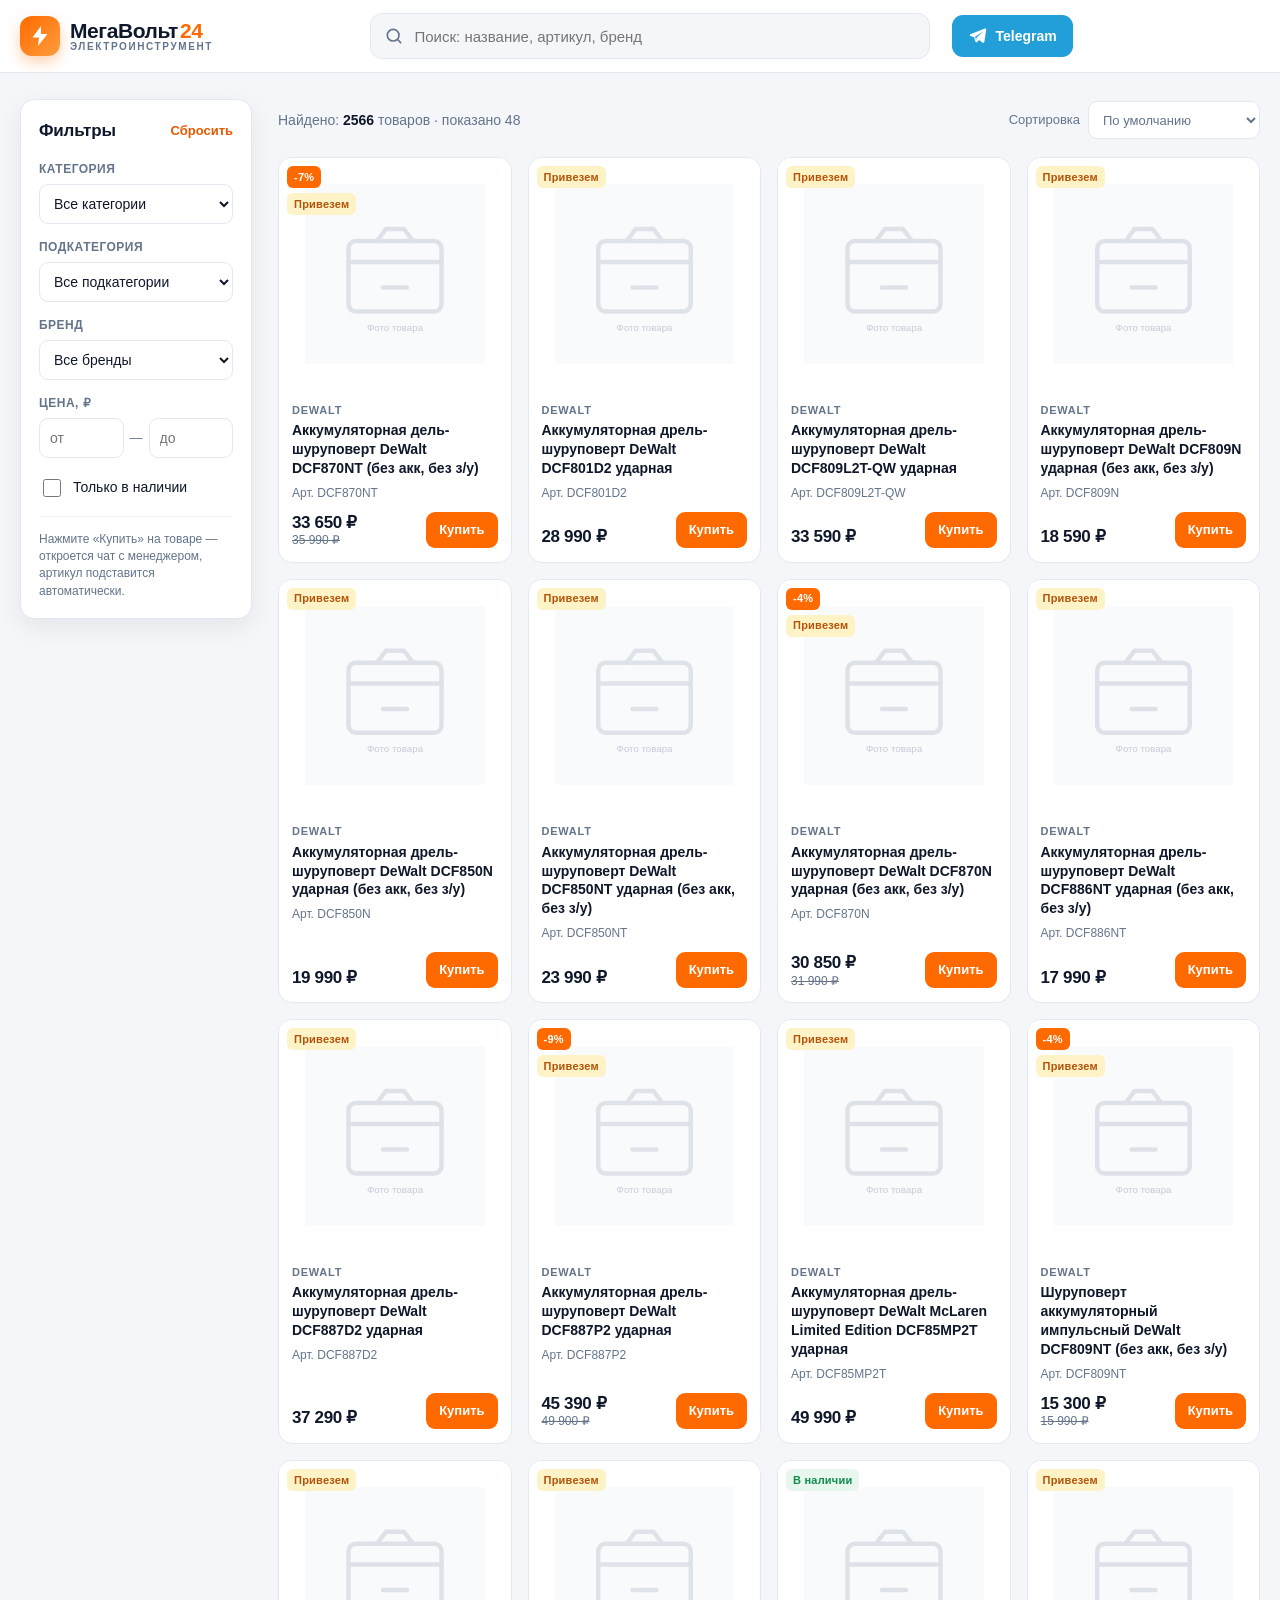
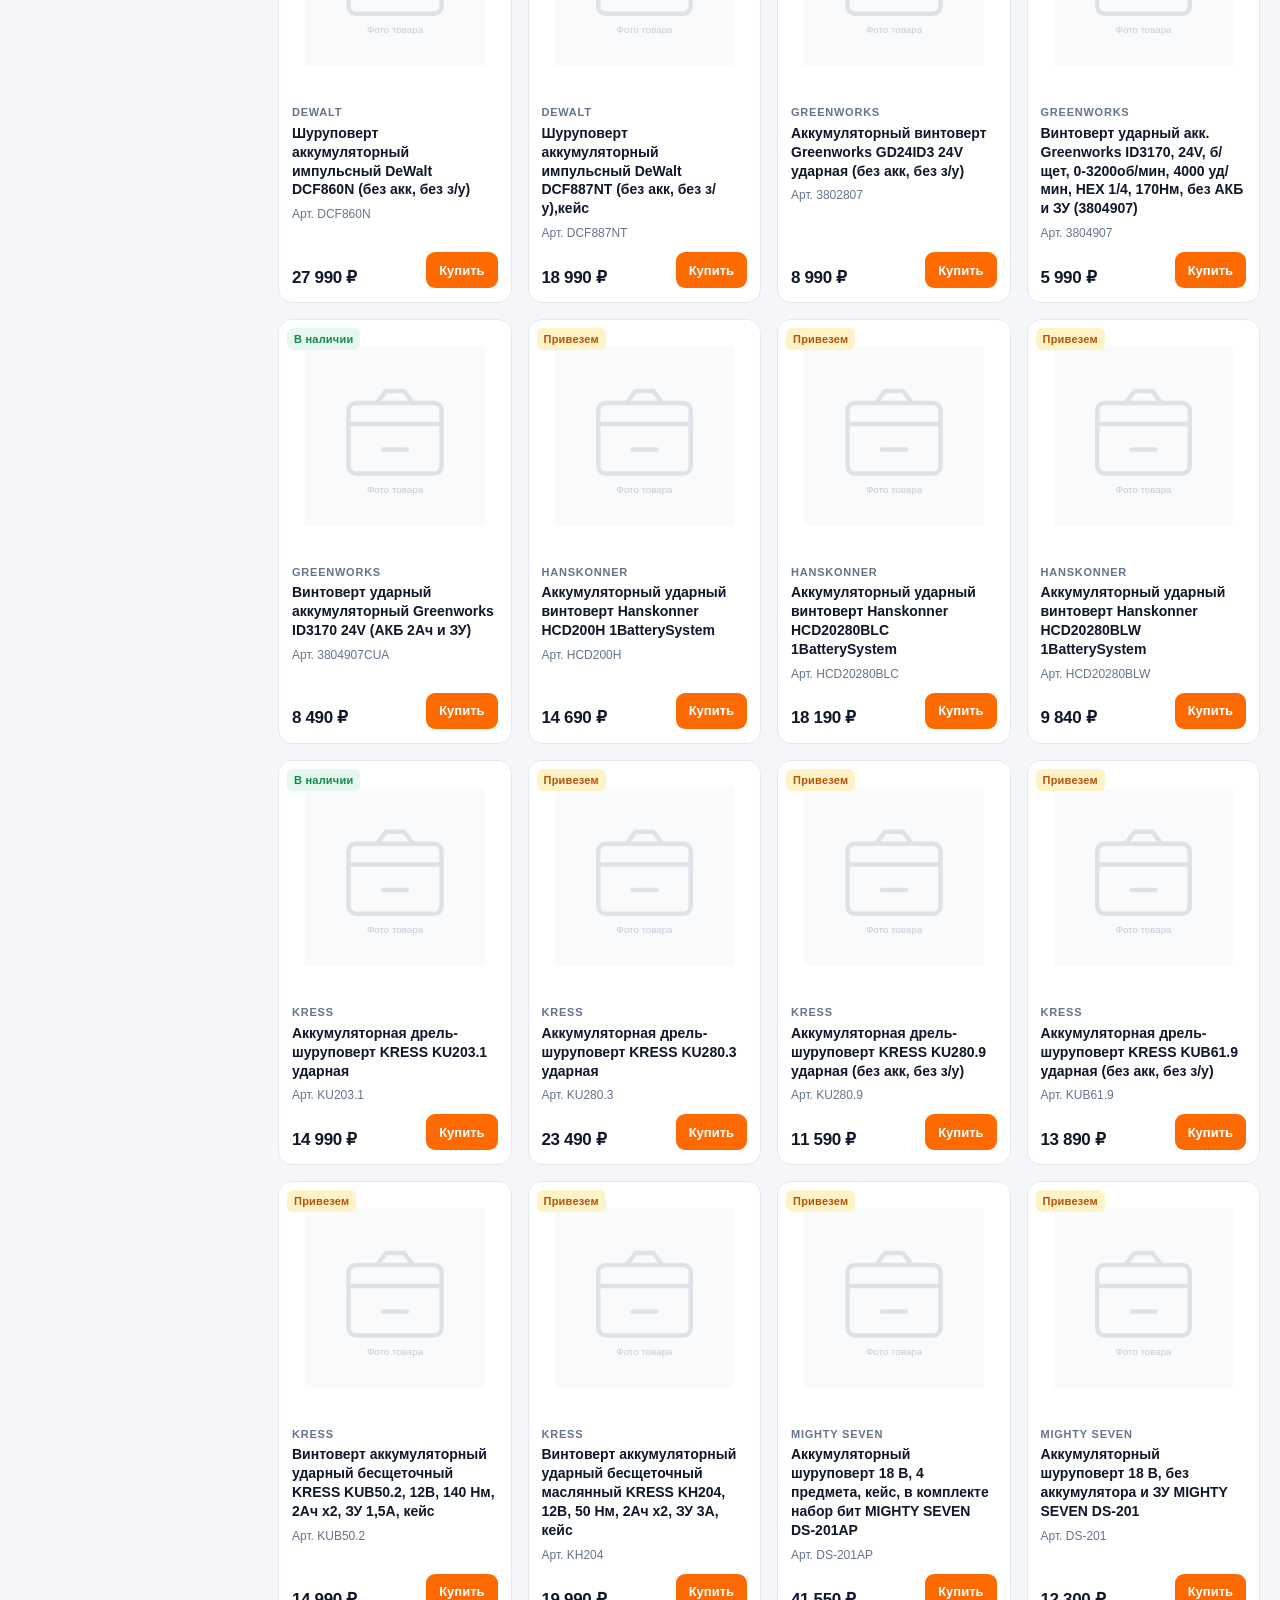
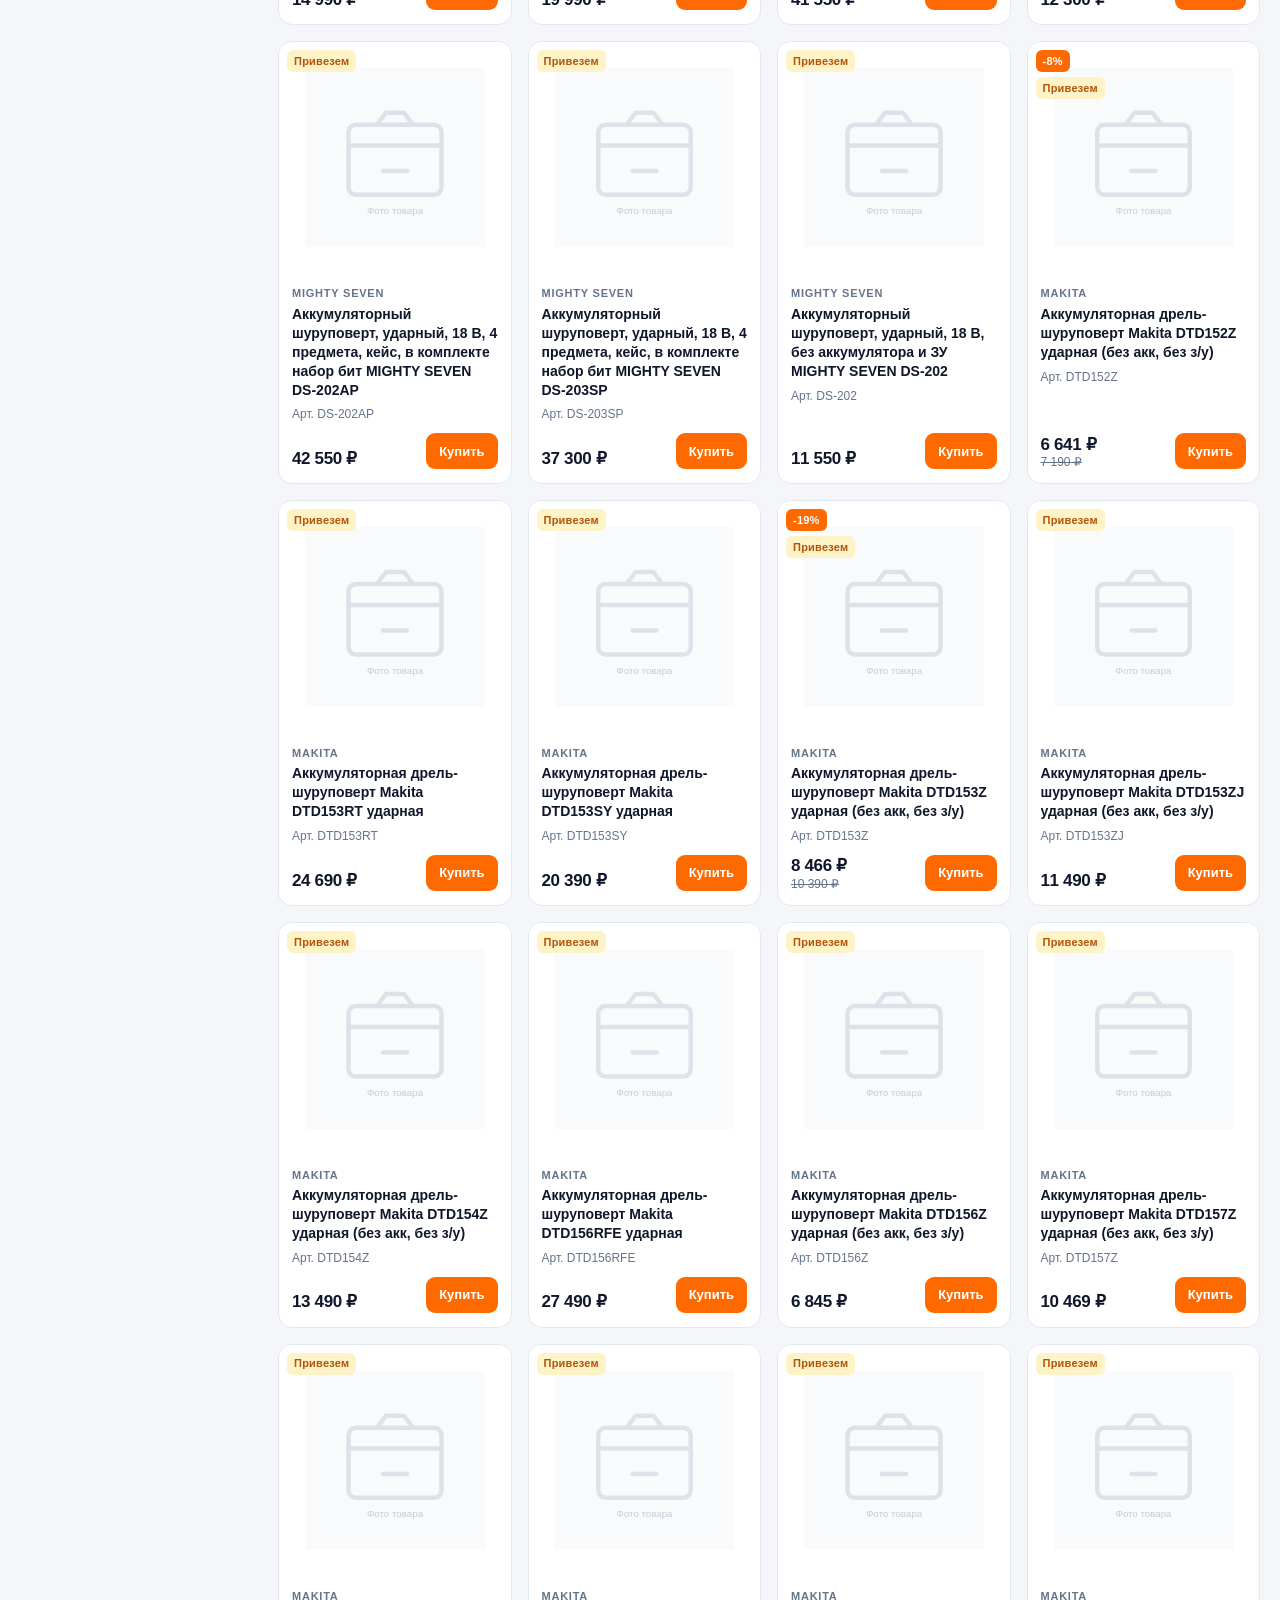
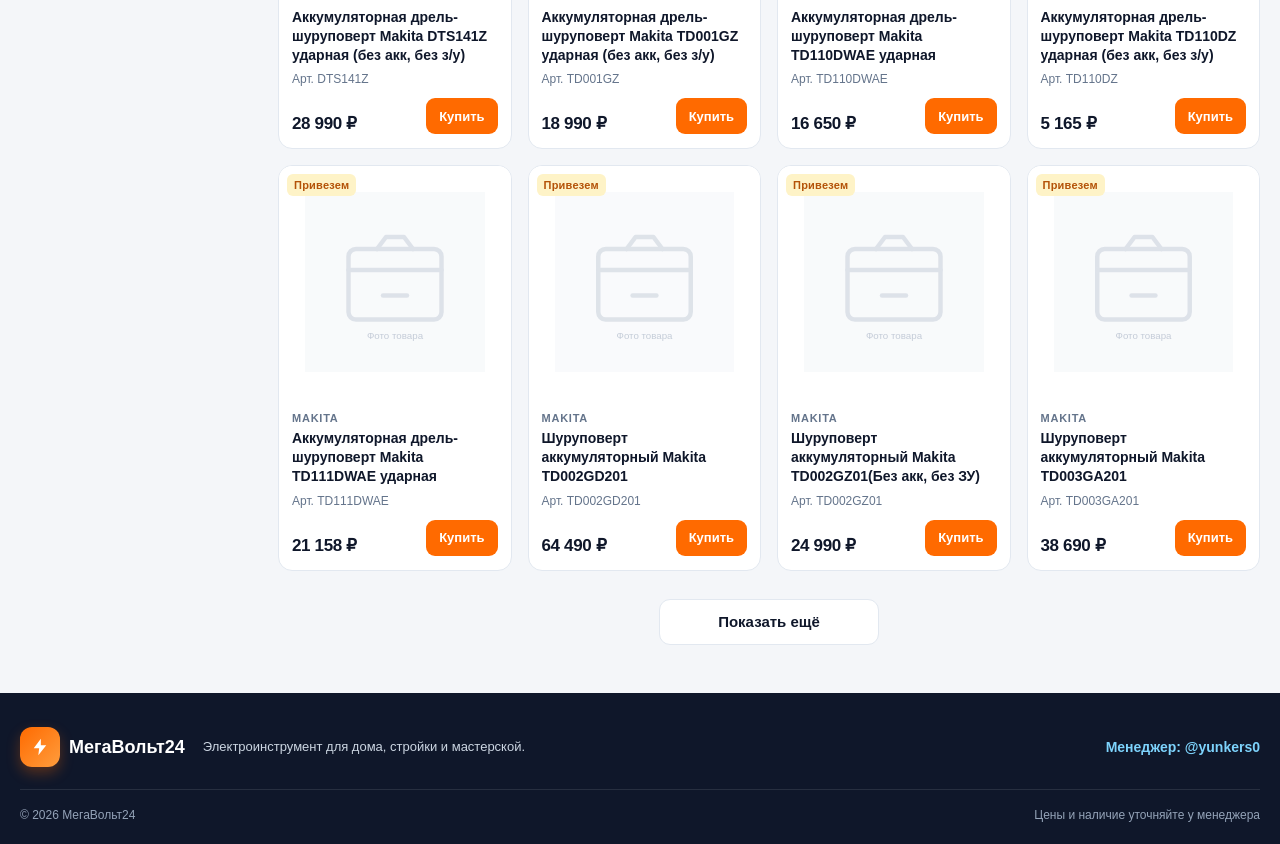
==== index.html @ a54204c3 "Add Megavolt24 static catalog site" ====
<!doctype html>
<html lang="ru">
<head>
  <meta charset="utf-8">
  <meta name="viewport" content="width=device-width, initial-scale=1">
  <title>МегаВольт24 — электроинструмент</title>
  <meta name="description" content="МегаВольт24 — каталог электроинструмента: дрели, шуруповерты, перфораторы, болгарки, пилы, гайковерты. Поиск, фильтры, заказ в Telegram.">
  <meta name="theme-color" content="#0f172a">
  <meta property="og:title" content="МегаВольт24 — электроинструмент">
  <meta property="og:description" content="Каталог электроинструмента с поиском и фильтрами. Заказ в Telegram.">
  <meta property="og:type" content="website">
  <link rel="icon" href="assets/favicon.svg" type="image/svg+xml">
  <link rel="preconnect" href="https://www.tmktools.ru" crossorigin>
  <link rel="stylesheet" href="assets/style.css">
</head>
<body>
  <header class="header">
    <div class="container header__inner">
      <a class="logo" href="index.html" aria-label="МегаВольт24 — на главную">
        <span class="logo__mark" aria-hidden="true">
          <svg viewBox="0 0 24 24" width="24" height="24" fill="none"><path d="M13 2 4.5 13.5H11l-1 8.5L19.5 10H13l0-8Z" fill="currentColor"/></svg>
        </span>
        <span class="logo__text">МегаВольт<span>24</span><small>электроинструмент</small></span>
      </a>

      <form class="search" id="searchForm" role="search">
        <svg class="search__icon" viewBox="0 0 24 24" width="20" height="20" fill="none" aria-hidden="true"><circle cx="11" cy="11" r="7" stroke="currentColor" stroke-width="2"/><path d="m20 20-3.5-3.5" stroke="currentColor" stroke-width="2" stroke-linecap="round"/></svg>
        <input id="search" type="search" placeholder="Поиск: название, артикул, бренд" autocomplete="off" aria-label="Поиск товаров">
        <button class="search__clear" id="searchClear" type="button" aria-label="Очистить поиск" hidden>&times;</button>
      </form>

      <a class="header__tg" href="https://t.me/yunkers0" target="_blank" rel="noopener">
        <svg viewBox="0 0 24 24" width="20" height="20" fill="currentColor" aria-hidden="true"><path d="M21.9 4.3c.2-.9-.7-1.7-1.6-1.3L2.8 10c-.9.4-.9 1.7.1 2l4.4 1.4 1.7 5.4c.3.8 1.3 1 1.9.4l2.4-2.3 4.4 3.2c.7.5 1.7.1 1.9-.8l2.3-15Zm-3.3 2.1-7.9 7.1c-.2.2-.3.4-.4.7l-.6 2.5-1.2-3.9 10.1-6.4Z"/></svg>
        <span>Telegram</span>
      </a>
    </div>
  </header>

  <main class="container layout" id="top">
    <aside class="filters" id="filters">
      <div class="filters__head">
        <h2>Фильтры</h2>
        <button class="link-btn" id="resetFilters" type="button">Сбросить</button>
      </div>

      <div class="field">
        <label for="category">Категория</label>
        <select id="category"><option value="">Все категории</option></select>
      </div>

      <div class="field">
        <label for="subcategory">Подкатегория</label>
        <select id="subcategory"><option value="">Все подкатегории</option></select>
      </div>

      <div class="field">
        <label for="brand">Бренд</label>
        <select id="brand"><option value="">Все бренды</option></select>
      </div>

      <div class="field">
        <label for="priceMin">Цена, ₽</label>
        <div class="price-row">
          <input id="priceMin" type="number" inputmode="numeric" min="0" placeholder="от" aria-label="Цена от">
          <span>—</span>
          <input id="priceMax" type="number" inputmode="numeric" min="0" placeholder="до" aria-label="Цена до">
        </div>
      </div>

      <label class="check">
        <input id="inStock" type="checkbox">
        <span>Только в наличии</span>
      </label>

      <p class="filters__hint">Нажмите «Купить» на товаре — откроется чат с менеджером, артикул подставится автоматически.</p>
    </aside>

    <section class="catalog">
      <div class="catalog__bar">
        <button class="filters-toggle" id="filtersToggle" type="button" aria-expanded="false">
          <svg viewBox="0 0 24 24" width="18" height="18" fill="none" aria-hidden="true"><path d="M4 6h16M7 12h10M10 18h4" stroke="currentColor" stroke-width="2" stroke-linecap="round"/></svg>
          Фильтры
        </button>
        <p class="result" id="resultCount" aria-live="polite"></p>
        <label class="sort">Сортировка
          <select id="sort">
            <option value="default">По умолчанию</option>
            <option value="price-asc">Сначала дешевле</option>
            <option value="price-desc">Сначала дороже</option>
            <option value="name">По названию</option>
          </select>
        </label>
      </div>

      <div class="grid" id="grid"><p class="loading">Загрузка каталога…</p></div>

      <div class="empty" id="empty" hidden>
        <p>Ничего не найдено.</p>
        <button class="btn btn--ghost" id="emptyReset" type="button">Сбросить фильтры</button>
      </div>

      <div class="more">
        <button class="btn btn--more" id="loadMore" type="button" hidden>Показать ещё</button>
      </div>
    </section>
  </main>

  <footer class="footer">
    <div class="container footer__inner">
      <div class="footer__brand">
        <span class="logo__mark" aria-hidden="true">
          <svg viewBox="0 0 24 24" width="20" height="20" fill="none"><path d="M13 2 4.5 13.5H11l-1 8.5L19.5 10H13l0-8Z" fill="currentColor"/></svg>
        </span>
        <span>МегаВольт24</span>
      </div>
      <p class="footer__note">Электроинструмент для дома, стройки и мастерской.</p>
      <a class="footer__tg" href="https://t.me/yunkers0" target="_blank" rel="noopener">Менеджер: @yunkers0</a>
    </div>
    <div class="container footer__copy">
      <span>© <span id="year"></span> МегаВольт24</span>
      <span>Цены и наличие уточняйте у менеджера</span>
    </div>
  </footer>

  <div class="modal" id="modal" hidden>
    <div class="modal__backdrop" data-close></div>
    <div class="modal__dialog" role="dialog" aria-modal="true" aria-labelledby="mTitle">
      <button class="modal__close" type="button" data-close aria-label="Закрыть">&times;</button>
      <div class="modal__body">
        <div class="gallery">
          <div class="gallery__main">
            <img id="mMain" src="" alt="" decoding="async">
            <span class="badge badge--sale" id="mSale" hidden></span>
          </div>
          <div class="gallery__thumbs" id="mThumbs"></div>
        </div>

        <div class="product">
          <p class="product__brand" id="mBrand"></p>
          <h2 class="product__title" id="mTitle"></h2>
          <div class="product__meta">
            <span>Артикул: <strong id="mSku"></strong></span>
            <button class="link-btn" id="copySku" type="button">Копировать</button>
          </div>

          <div class="product__price">
            <span class="product__current" id="mPrice"></span>
            <s class="product__old" id="mOldPrice" hidden></s>
          </div>
          <p class="product__stock" id="mStock"></p>

          <a class="btn btn--buy" id="mBuy" href="https://t.me/yunkers0" target="_blank" rel="noopener">
            Купить в Telegram
          </a>
          <p class="product__note">Откроется чат с менеджером — артикул и название товара уже будут в сообщении.</p>

          <div class="product__section" id="mSpecsWrap">
            <h3>Характеристики</h3>
            <table class="specs" id="mSpecs"></table>
          </div>

          <div class="product__section" id="mDescWrap">
            <h3>Описание</h3>
            <p class="product__desc" id="mDesc"></p>
          </div>
        </div>
      </div>
    </div>
  </div>

  <div class="toast" id="toast" role="status" aria-live="polite"></div>

  <script src="data/products.js"></script>
  <script src="assets/app.js"></script>
</body>
</html>
---- assets/style.css ----
:root {
  --ink: #0f172a;
  --ink-soft: #334155;
  --muted: #64748b;
  --line: #e2e8f0;
  --line-soft: #eef2f7;
  --bg: #f4f6f9;
  --card: #ffffff;
  --accent: #ff6a00;
  --accent-dark: #e35a00;
  --accent-soft: #fff1e6;
  --green: #0f8a4d;
  --green-soft: #e7f7ee;
  --amber: #b45309;
  --amber-soft: #fef3c7;
  --radius: 14px;
  --shadow: 0 8px 24px rgba(15, 23, 42, .07);
  --shadow-lg: 0 24px 70px rgba(15, 23, 42, .22);
}

* { box-sizing: border-box; }

html { scroll-behavior: smooth; }

body {
  margin: 0;
  background: var(--bg);
  color: var(--ink);
  font-family: "Segoe UI", Roboto, "Helvetica Neue", Arial, sans-serif;
  font-size: 15px;
  line-height: 1.5;
  -webkit-font-smoothing: antialiased;
}

body.no-scroll { overflow: hidden; }

img { max-width: 100%; display: block; }

a { color: inherit; text-decoration: none; }

button, input, select { font: inherit; color: inherit; }

button { cursor: pointer; }

.container {
  width: min(1320px, calc(100% - 40px));
  margin: 0 auto;
}

/* ---------- Header ---------- */

.header {
  position: sticky;
  top: 0;
  z-index: 40;
  background: rgba(255, 255, 255, .96);
  backdrop-filter: blur(10px);
  border-bottom: 1px solid var(--line);
}

.header__inner {
  display: flex;
  align-items: center;
  gap: 22px;
  min-height: 72px;
  padding: 10px 0;
}

.logo {
  display: flex;
  align-items: center;
  gap: 10px;
  flex-shrink: 0;
}

.logo__mark {
  display: grid;
  place-items: center;
  width: 40px;
  height: 40px;
  border-radius: 12px;
  background: linear-gradient(135deg, var(--accent), #ff9d3d);
  color: #fff;
  box-shadow: 0 6px 14px rgba(255, 106, 0, .3);
}

.logo__text {
  display: flex;
  flex-wrap: wrap;
  align-items: baseline;
  gap: 0 2px;
  font-size: 21px;
  font-weight: 800;
  letter-spacing: -.02em;
  line-height: 1.05;
}

.logo__text > span { color: var(--accent); }

.logo__text small {
  flex-basis: 100%;
  font-size: 10px;
  font-weight: 600;
  letter-spacing: .16em;
  text-transform: uppercase;
  color: var(--muted);
}

.search {
  position: relative;
  display: flex;
  align-items: center;
  flex: 1;
  max-width: 560px;
}

.search__icon {
  position: absolute;
  left: 14px;
  color: var(--muted);
  pointer-events: none;
}

.search input {
  width: 100%;
  height: 46px;
  padding: 0 44px;
  border: 1px solid var(--line);
  border-radius: 12px;
  background: var(--bg);
  outline: none;
  transition: border-color .15s, background .15s, box-shadow .15s;
}

.search input:focus {
  border-color: var(--accent);
  background: #fff;
  box-shadow: 0 0 0 4px rgba(255, 106, 0, .12);
}

.search input::-webkit-search-cancel-button { display: none; }

.search__clear {
  position: absolute;
  right: 8px;
  width: 30px;
  height: 30px;
  border: 0;
  border-radius: 50%;
  background: transparent;
  color: var(--muted);
  font-size: 20px;
  line-height: 1;
}

.search__clear:hover { background: var(--line); color: var(--ink); }

.header__tg {
  display: flex;
  align-items: center;
  gap: 8px;
  flex-shrink: 0;
  height: 42px;
  padding: 0 16px;
  border-radius: 11px;
  background: #229ed9;
  color: #fff;
  font-weight: 600;
  font-size: 14px;
  transition: background .15s;
}

.header__tg:hover { background: #1b8ec4; }

/* ---------- Layout ---------- */

.layout {
  display: grid;
  grid-template-columns: 232px minmax(0, 1fr);
  gap: 26px;
  align-items: start;
  padding: 26px 0 48px;
}

/* ---------- Filters ---------- */

.filters {
  position: sticky;
  top: 92px;
  background: var(--card);
  border: 1px solid var(--line);
  border-radius: var(--radius);
  padding: 18px;
  box-shadow: var(--shadow);
}

.filters__head {
  display: flex;
  align-items: center;
  justify-content: space-between;
  margin-bottom: 16px;
}

.filters__head h2 {
  margin: 0;
  font-size: 17px;
  letter-spacing: -.01em;
}

.link-btn {
  border: 0;
  padding: 0;
  background: none;
  color: var(--accent-dark);
  font-size: 13px;
  font-weight: 600;
}

.link-btn:hover { text-decoration: underline; }

.field { margin-bottom: 14px; }

.field label {
  display: block;
  margin-bottom: 6px;
  font-size: 12px;
  font-weight: 700;
  letter-spacing: .04em;
  text-transform: uppercase;
  color: var(--muted);
}

.field select,
.price-row input {
  width: 100%;
  height: 40px;
  padding: 0 10px;
  border: 1px solid var(--line);
  border-radius: 9px;
  background: #fff;
  outline: none;
  font-size: 14px;
  transition: border-color .15s, box-shadow .15s;
}

.field select:focus,
.price-row input:focus {
  border-color: var(--accent);
  box-shadow: 0 0 0 3px rgba(255, 106, 0, .1);
}

.field select:disabled { background: var(--bg); color: var(--muted); }

.price-row {
  display: grid;
  grid-template-columns: 1fr auto 1fr;
  align-items: center;
  gap: 6px;
}

.price-row span { color: var(--muted); font-size: 13px; }

.check {
  display: flex;
  align-items: center;
  gap: 9px;
  margin: 18px 0 16px;
  font-size: 14px;
  font-weight: 500;
  cursor: pointer;
  user-select: none;
}

.check input {
  width: 18px;
  height: 18px;
  accent-color: var(--accent);
  cursor: pointer;
}

.filters__hint {
  margin: 0;
  padding-top: 14px;
  border-top: 1px solid var(--line-soft);
  color: var(--muted);
  font-size: 12px;
  line-height: 1.45;
}

.filters-toggle { display: none; }

/* ---------- Catalog bar ---------- */

.catalog__bar {
  display: flex;
  align-items: center;
  gap: 16px;
  margin-bottom: 16px;
  min-height: 42px;
}

.result {
  margin: 0;
  color: var(--muted);
  font-size: 14px;
  flex: 1;
}

.result strong { color: var(--ink); }

.sort {
  display: flex;
  align-items: center;
  gap: 8px;
  font-size: 13px;
  color: var(--muted);
  white-space: nowrap;
}

.sort select {
  height: 38px;
  padding: 0 30px 0 10px;
  border: 1px solid var(--line);
  border-radius: 9px;
  background: #fff;
  outline: none;
  font-size: 13px;
}

/* ---------- Grid / cards ---------- */

.grid {
  display: grid;
  grid-template-columns: repeat(auto-fill, minmax(215px, 1fr));
  gap: 16px;
}

.card {
  display: flex;
  flex-direction: column;
  background: var(--card);
  border: 1px solid var(--line);
  border-radius: var(--radius);
  overflow: hidden;
  transition: transform .15s, box-shadow .15s, border-color .15s;
}

.card:hover {
  transform: translateY(-2px);
  border-color: #d3dce8;
  box-shadow: var(--shadow);
}

.card__media {
  position: relative;
  display: block;
  width: 100%;
  padding: 0;
  border: 0;
  background: #fff;
  aspect-ratio: 1 / 1;
  overflow: hidden;
}

.card__media img {
  color: transparent;
  width: 100%;
  height: 100%;
  object-fit: contain;
  padding: 10px;
  transition: transform .25s;
}

.card:hover .card__media img { transform: scale(1.035); }

.card__media img.is-placeholder { opacity: .55; padding: 26px; }

.card__badges {
  position: absolute;
  top: 8px;
  left: 8px;
  display: flex;
  flex-direction: column;
  align-items: flex-start;
  gap: 5px;
}

.badge {
  display: inline-flex;
  align-items: center;
  height: 22px;
  padding: 0 7px;
  border-radius: 6px;
  font-size: 11px;
  font-weight: 800;
  letter-spacing: .02em;
}

.badge--sale { background: var(--accent); color: #fff; }
.badge--in { background: var(--green-soft); color: var(--green); }
.badge--pre { background: var(--amber-soft); color: var(--amber); }

.card__body {
  display: flex;
  flex-direction: column;
  flex: 1;
  padding: 12px 13px 14px;
}

.card__brand {
  margin: 0 0 3px;
  color: var(--muted);
  font-size: 11px;
  font-weight: 700;
  letter-spacing: .07em;
  text-transform: uppercase;
}

.card__title {
  margin: 0 0 6px;
  font-size: 14px;
  font-weight: 600;
  line-height: 1.35;
  display: -webkit-box;
  -webkit-line-clamp: 2;
  -webkit-box-orient: vertical;
  overflow: hidden;
}

.card__title button {
  padding: 0;
  border: 0;
  background: none;
  text-align: left;
  font-weight: inherit;
  line-height: inherit;
}

.card__title button:hover { color: var(--accent-dark); }

.card__sku {
  margin: 0 0 10px;
  color: var(--muted);
  font-size: 12px;
}

.card__bottom {
  display: flex;
  align-items: flex-end;
  justify-content: space-between;
  gap: 8px;
  margin-top: auto;
}

.card__price {
  display: flex;
  flex-direction: column;
  line-height: 1.2;
}

.card__price span {
  font-size: 17px;
  font-weight: 800;
  letter-spacing: -.02em;
}

.card__price s {
  color: var(--muted);
  font-size: 12px;
}

.card__buy {
  display: inline-flex;
  align-items: center;
  justify-content: center;
  height: 36px;
  padding: 0 13px;
  border-radius: 9px;
  background: var(--accent);
  color: #fff;
  font-size: 13px;
  font-weight: 700;
  white-space: nowrap;
  transition: background .15s;
}

.card__buy:hover { background: var(--accent-dark); }

/* ---------- Empty / more ---------- */

.loading {
  grid-column: 1 / -1;
  margin: 0;
  padding: 70px 20px;
  text-align: center;
  color: var(--muted);
}

.empty {
  padding: 70px 20px;
  text-align: center;
  color: var(--muted);
}

.empty p { margin: 0 0 16px; font-size: 16px; }

.more {
  display: flex;
  justify-content: center;
  padding-top: 28px;
}

.btn {
  display: inline-flex;
  align-items: center;
  justify-content: center;
  gap: 8px;
  height: 46px;
  padding: 0 24px;
  border: 0;
  border-radius: 11px;
  font-size: 15px;
  font-weight: 700;
  transition: background .15s, transform .15s;
}

.btn:active { transform: translateY(1px); }

.btn--more {
  background: #fff;
  border: 1px solid var(--line);
  color: var(--ink);
  min-width: 220px;
}

.btn--more:hover { border-color: var(--accent); color: var(--accent-dark); }

.btn--ghost {
  background: #fff;
  border: 1px solid var(--line);
}

.btn--ghost:hover { border-color: var(--accent); }

.btn--buy {
  width: 100%;
  background: var(--accent);
  color: #fff;
  box-shadow: 0 10px 22px rgba(255, 106, 0, .25);
}

.btn--buy:hover { background: var(--accent-dark); }

/* ---------- Footer ---------- */

.footer {
  background: var(--ink);
  color: #cbd5e1;
  padding: 34px 0 20px;
}

.footer__inner {
  display: flex;
  align-items: center;
  gap: 18px;
  flex-wrap: wrap;
  padding-bottom: 22px;
  border-bottom: 1px solid rgba(255, 255, 255, .1);
}

.footer__brand {
  display: flex;
  align-items: center;
  gap: 9px;
  color: #fff;
  font-size: 18px;
  font-weight: 800;
}

.footer__note { margin: 0; flex: 1; font-size: 13px; }

.footer__tg {
  color: #7dd3fc;
  font-size: 14px;
  font-weight: 600;
}

.footer__tg:hover { text-decoration: underline; }

.footer__copy {
  display: flex;
  justify-content: space-between;
  gap: 12px;
  flex-wrap: wrap;
  padding-top: 16px;
  font-size: 12px;
  color: #94a3b8;
}

/* ---------- Modal ---------- */

.modal {
  position: fixed;
  inset: 0;
  z-index: 100;
  display: grid;
  place-items: center;
  padding: 20px;
}

.modal[hidden] { display: none; }

.modal__backdrop {
  position: absolute;
  inset: 0;
  background: rgba(15, 23, 42, .62);
  backdrop-filter: blur(3px);
}

.modal__dialog {
  position: relative;
  width: min(1080px, 100%);
  max-height: calc(100vh - 40px);
  overflow: auto;
  background: #fff;
  border-radius: 18px;
  box-shadow: var(--shadow-lg);
  animation: pop .18s ease-out;
}

@keyframes pop {
  from { opacity: 0; transform: translateY(10px) scale(.99); }
  to { opacity: 1; transform: none; }
}

.modal__close {
  position: absolute;
  top: 12px;
  right: 12px;
  z-index: 2;
  width: 38px;
  height: 38px;
  border: 0;
  border-radius: 50%;
  background: var(--bg);
  color: var(--ink);
  font-size: 24px;
  line-height: 1;
}

.modal__close:hover { background: var(--line); }

.modal__body {
  display: grid;
  grid-template-columns: minmax(0, 1fr) minmax(0, 1fr);
  gap: 34px;
  padding: 30px;
}

.gallery { align-self: start; }

.gallery__main {
  position: relative;
  display: grid;
  place-items: center;
  aspect-ratio: 1 / 1;
  border: 1px solid var(--line);
  border-radius: 14px;
  background: #fff;
  overflow: hidden;
}

.gallery__main img {
  color: transparent;
  width: 100%;
  height: 100%;
  object-fit: contain;
  padding: 16px;
}

.gallery__main img.is-placeholder { opacity: .5; padding: 60px; }

.gallery__main .badge {
  position: absolute;
  top: 12px;
  left: 12px;
  height: 26px;
  padding: 0 9px;
  font-size: 12px;
}

.gallery__thumbs {
  display: grid;
  grid-template-columns: repeat(6, 1fr);
  gap: 8px;
  margin-top: 10px;
}

.gallery__thumbs button {
  padding: 0;
  aspect-ratio: 1 / 1;
  border: 2px solid var(--line);
  border-radius: 9px;
  background: #fff;
  overflow: hidden;
  transition: border-color .15s;
}

.gallery__thumbs button:hover { border-color: #cbd5e1; }

.gallery__thumbs button.is-active { border-color: var(--accent); }

.gallery__thumbs img {
  width: 100%;
  height: 100%;
  object-fit: contain;
  padding: 4px;
}

.product { min-width: 0; }

.product__brand {
  margin: 0 0 4px;
  color: var(--muted);
  font-size: 12px;
  font-weight: 700;
  letter-spacing: .08em;
  text-transform: uppercase;
}

.product__title {
  margin: 0 0 12px;
  padding-right: 40px;
  font-size: 25px;
  line-height: 1.25;
  letter-spacing: -.02em;
}

.product__meta {
  display: flex;
  align-items: center;
  gap: 12px;
  margin-bottom: 18px;
  color: var(--muted);
  font-size: 13px;
}

.product__meta strong { color: var(--ink); font-weight: 700; }

.product__price {
  display: flex;
  align-items: baseline;
  gap: 12px;
  margin-bottom: 6px;
}

.product__current {
  font-size: 34px;
  font-weight: 800;
  letter-spacing: -.03em;
}

.product__old { color: var(--muted); font-size: 17px; }

.product__stock {
  margin: 0 0 18px;
  font-size: 13px;
  font-weight: 600;
}

.product__stock.is-in { color: var(--green); }
.product__stock.is-pre { color: var(--amber); }

.product__note {
  margin: 10px 0 0;
  color: var(--muted);
  font-size: 12px;
  line-height: 1.45;
}

.product__section { margin-top: 26px; }

.product__section h3 {
  margin: 0 0 10px;
  font-size: 16px;
  letter-spacing: -.01em;
}

.specs {
  width: 100%;
  border-collapse: collapse;
  font-size: 13px;
}

.specs tr { border-bottom: 1px solid var(--line-soft); }

.specs tr:last-child { border-bottom: 0; }

.specs td {
  padding: 7px 0;
  vertical-align: top;
}

.specs td:first-child {
  width: 56%;
  padding-right: 14px;
  color: var(--muted);
}

.specs td:last-child { font-weight: 600; }

.product__desc {
  margin: 0;
  color: var(--ink-soft);
  font-size: 13.5px;
  line-height: 1.65;
}

/* ---------- Toast ---------- */

.toast {
  position: fixed;
  left: 50%;
  bottom: 26px;
  z-index: 200;
  transform: translate(-50%, 20px);
  padding: 11px 18px;
  border-radius: 10px;
  background: var(--ink);
  color: #fff;
  font-size: 13px;
  font-weight: 600;
  opacity: 0;
  pointer-events: none;
  transition: opacity .2s, transform .2s;
}

.toast.is-visible {
  opacity: 1;
  transform: translate(-50%, 0);
}

/* ---------- Responsive ---------- */

@media (max-width: 1000px) {
  .layout { grid-template-columns: 1fr; }
  .filters {
    position: static;
    display: none;
  }
  .filters.is-open { display: block; }
  .filters-toggle {
    display: inline-flex;
    align-items: center;
    gap: 7px;
    height: 38px;
    padding: 0 13px;
    border: 1px solid var(--line);
    border-radius: 9px;
    background: #fff;
    font-size: 13px;
    font-weight: 600;
  }
  .filters-toggle.is-active {
    border-color: var(--accent);
    color: var(--accent-dark);
    background: var(--accent-soft);
  }
  .modal__body { grid-template-columns: 1fr; gap: 22px; padding: 22px; }
  .gallery { max-width: 440px; }
}

@media (max-width: 720px) {
  .container { width: calc(100% - 24px); }
  .header__inner { flex-wrap: wrap; gap: 10px; padding: 10px 0; }
  .logo { flex: 1; }
  .logo__text { font-size: 19px; }
  .header__tg { width: 42px; padding: 0; justify-content: center; }
  .header__tg span { display: none; }
  .search { order: 3; flex-basis: 100%; max-width: none; }
  .search input { height: 42px; }
  .catalog__bar { flex-wrap: wrap; gap: 10px; }
  .result { order: 3; flex-basis: 100%; }
  .sort { margin-left: auto; }
  .grid { grid-template-columns: repeat(auto-fill, minmax(155px, 1fr)); gap: 12px; }
  .card__body { padding: 10px 11px 12px; }
  .card__title { font-size: 13px; }
  .card__price span { font-size: 15px; }
  .card__buy { height: 32px; padding: 0 10px; font-size: 12px; }
  .modal { padding: 0; }
  .modal__dialog { max-height: 100vh; height: 100%; border-radius: 0; }
  .modal__body { padding: 18px 16px 40px; }
  .gallery { max-width: none; }
  .product__title { font-size: 21px; padding-right: 0; }
  .product__current { font-size: 28px; }
  .footer__note { flex-basis: 100%; order: 3; }
}

@media (max-width: 380px) {
  .grid { grid-template-columns: 1fr 1fr; }
}
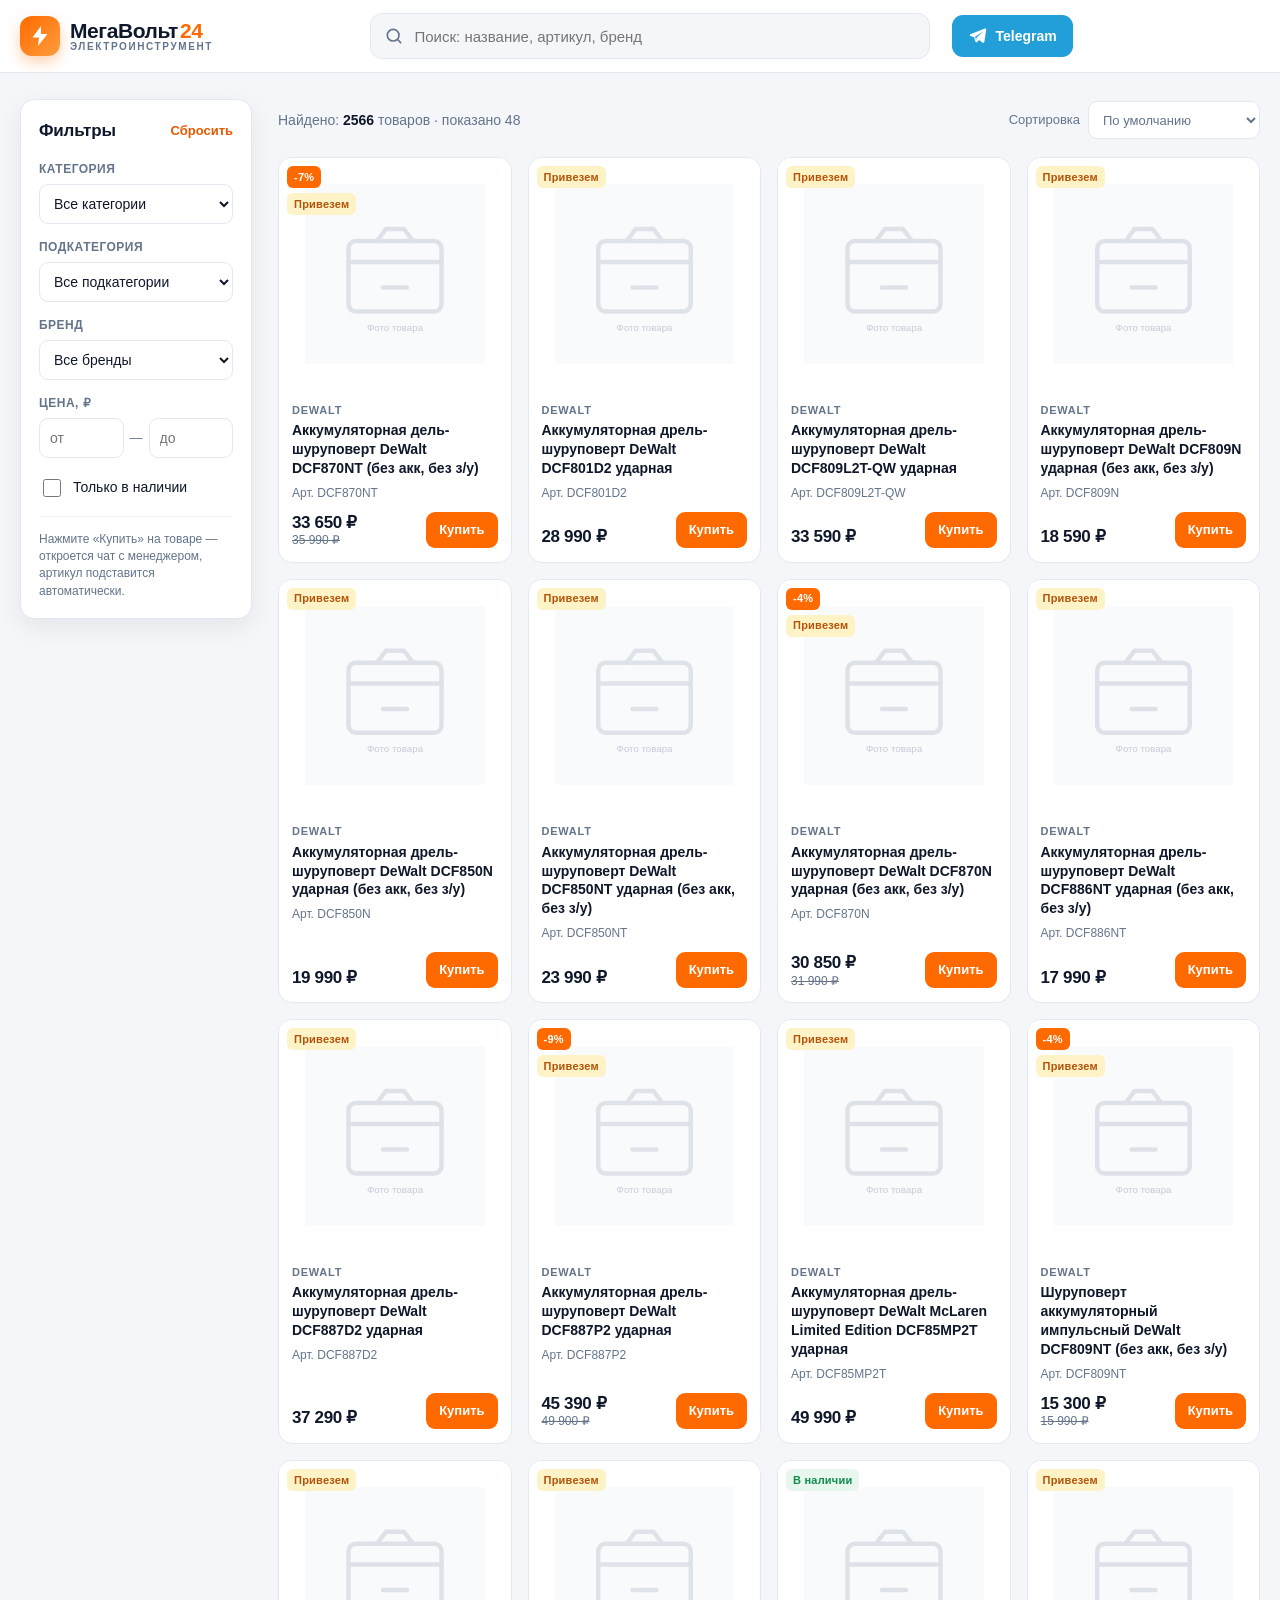
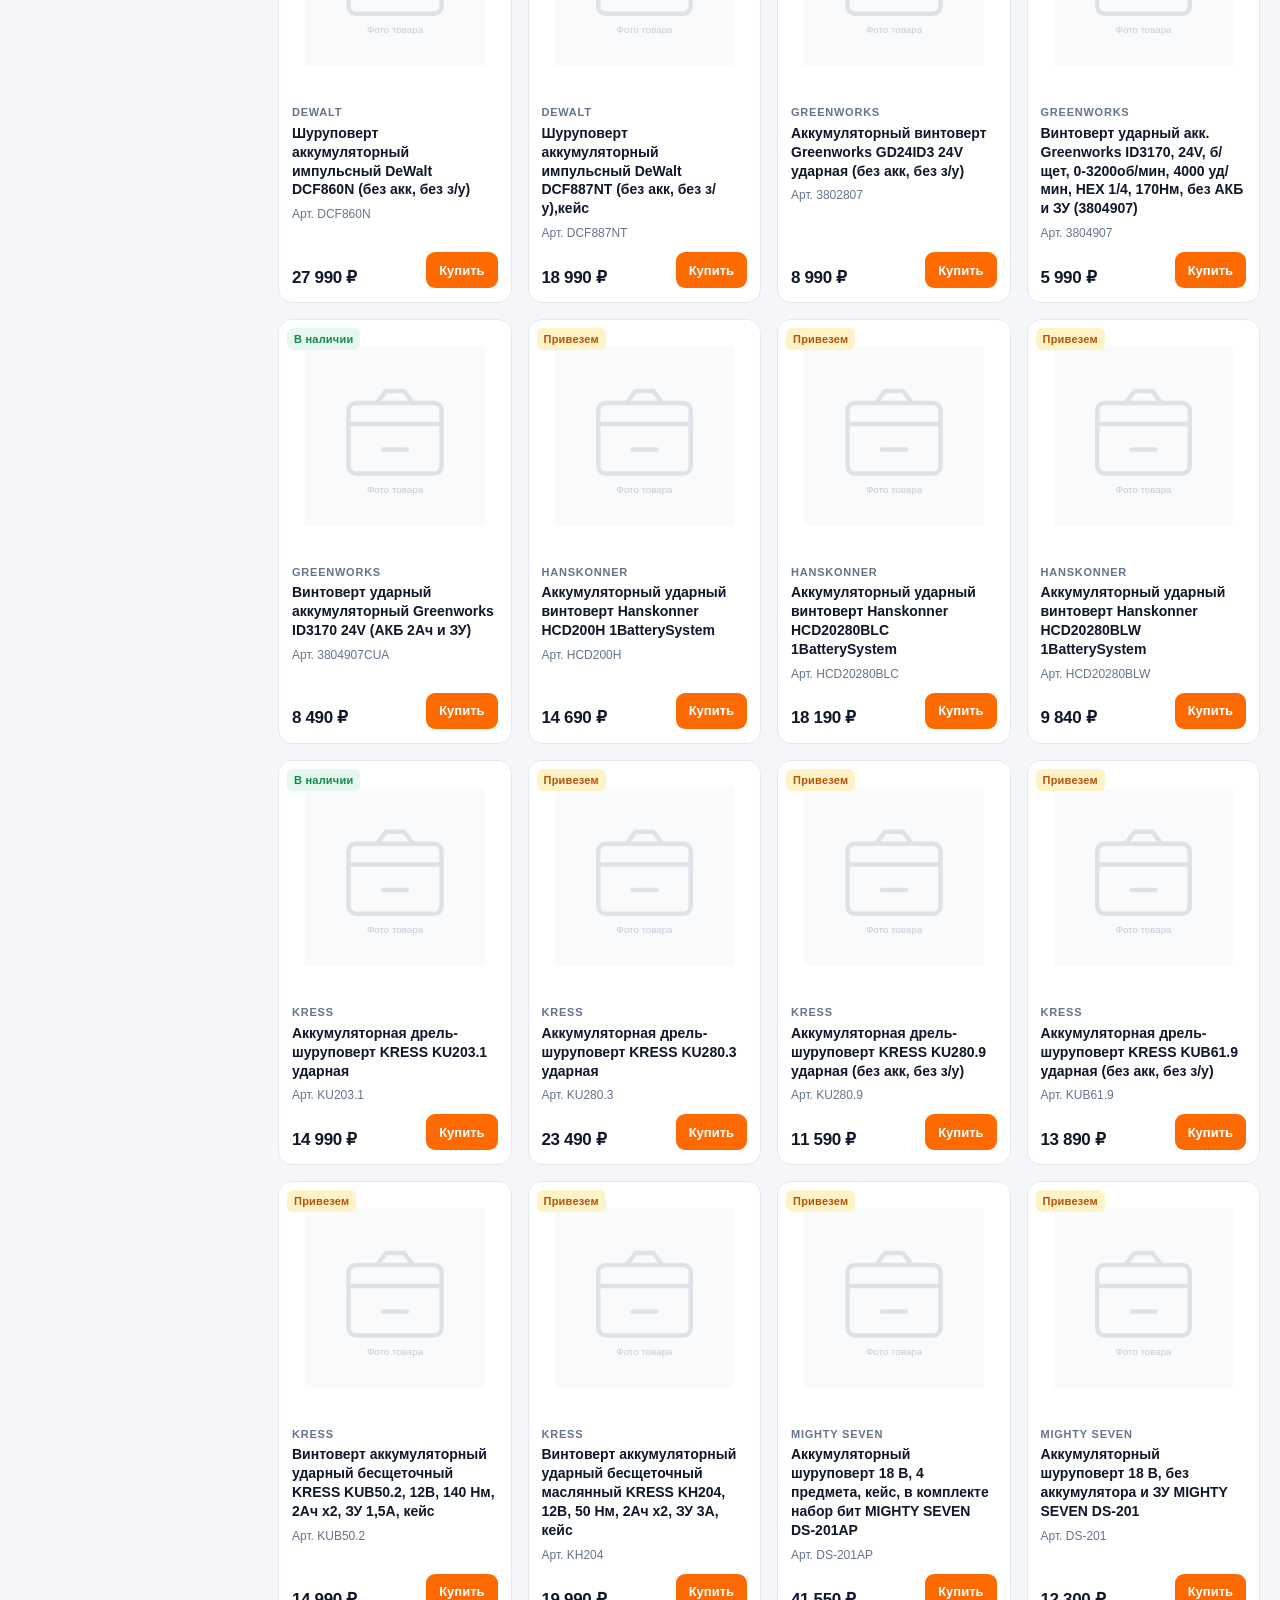
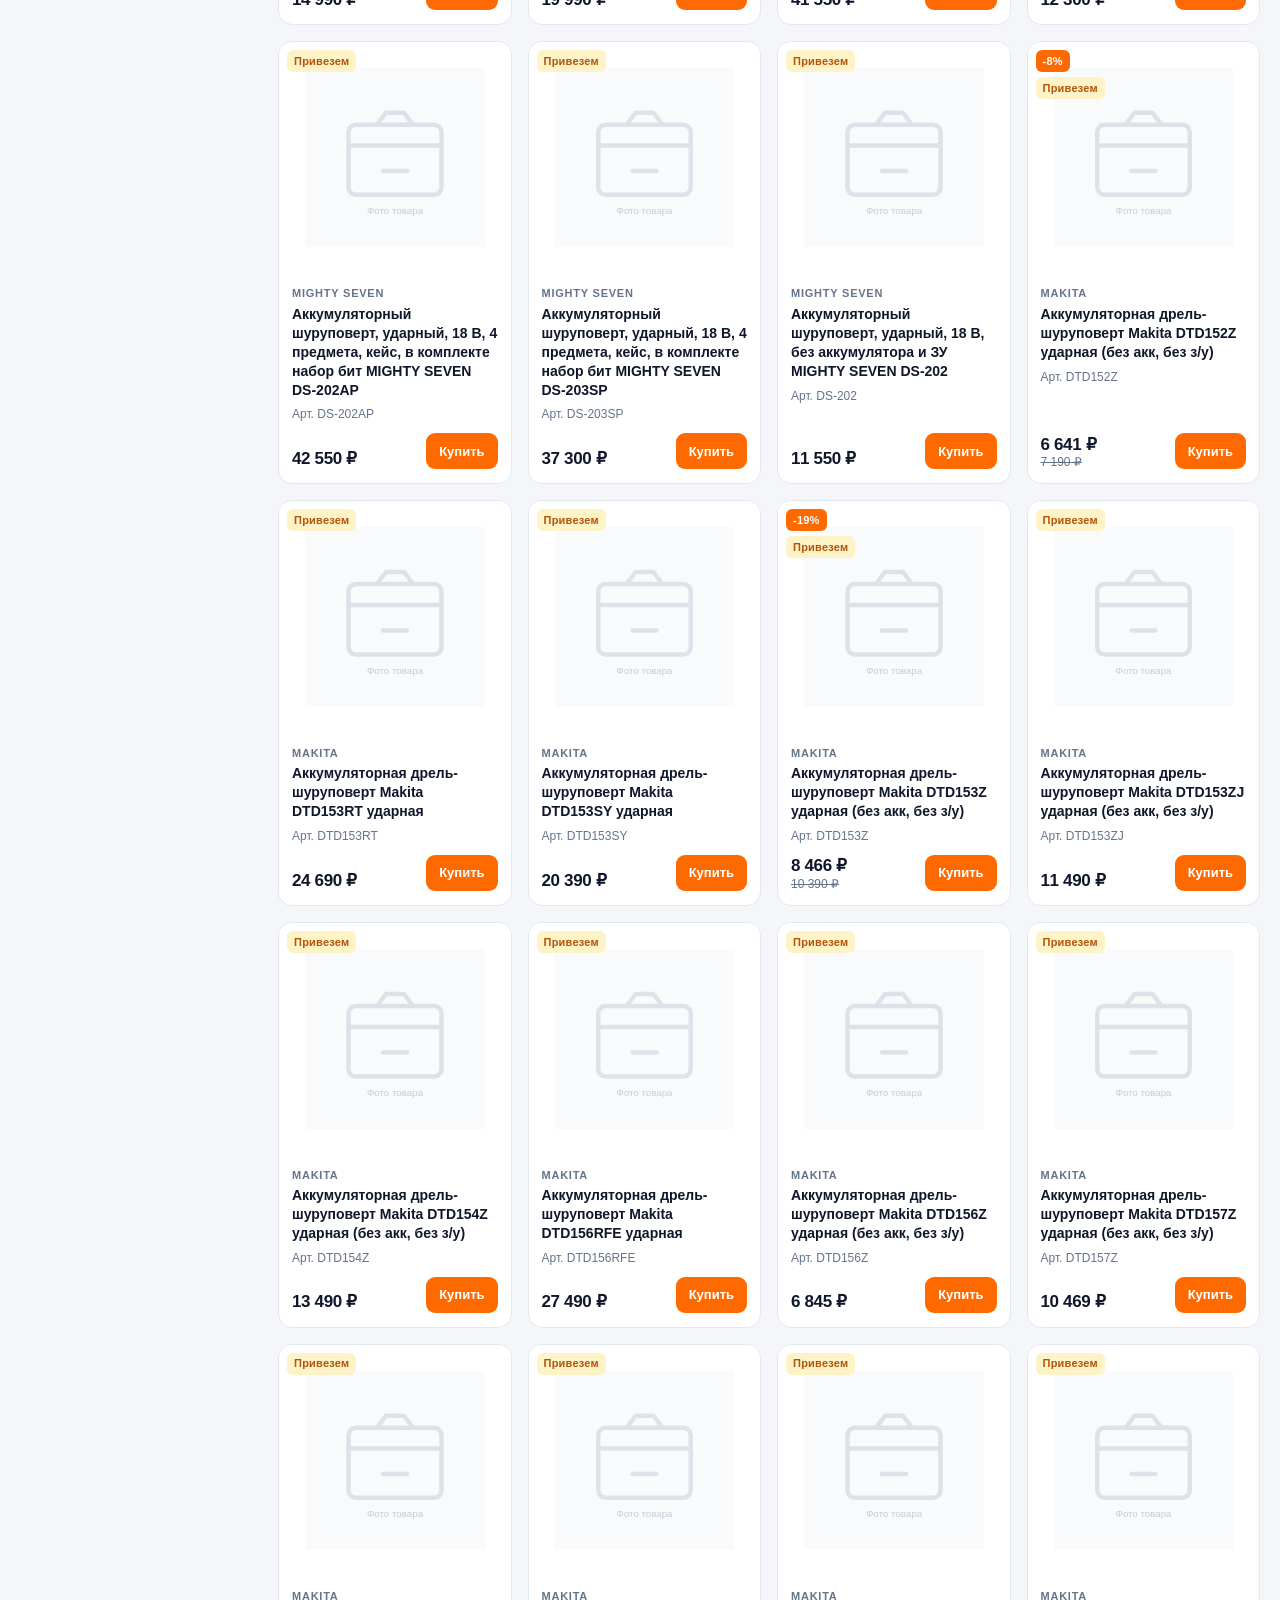
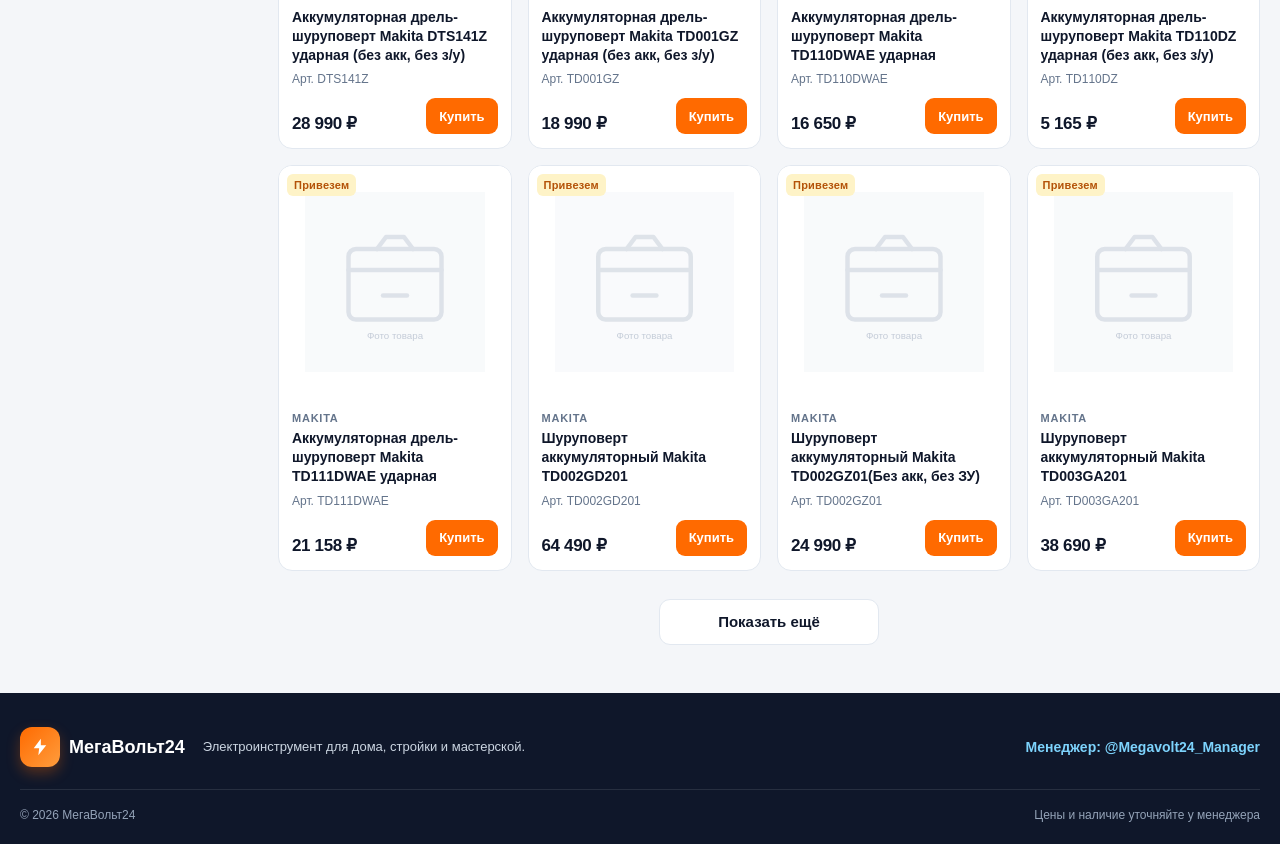
==== commit a1401134: "Update Telegram manager username" ====
--- a/index.html
+++ b/index.html
@@ -29,7 +29,7 @@
         <button class="search__clear" id="searchClear" type="button" aria-label="Очистить поиск" hidden>&times;</button>
       </form>
 
-      <a class="header__tg" href="https://t.me/yunkers0" target="_blank" rel="noopener">
+      <a class="header__tg" href="https://t.me/Megavolt24_Manager" target="_blank" rel="noopener">
         <svg viewBox="0 0 24 24" width="20" height="20" fill="currentColor" aria-hidden="true"><path d="M21.9 4.3c.2-.9-.7-1.7-1.6-1.3L2.8 10c-.9.4-.9 1.7.1 2l4.4 1.4 1.7 5.4c.3.8 1.3 1 1.9.4l2.4-2.3 4.4 3.2c.7.5 1.7.1 1.9-.8l2.3-15Zm-3.3 2.1-7.9 7.1c-.2.2-.3.4-.4.7l-.6 2.5-1.2-3.9 10.1-6.4Z"/></svg>
         <span>Telegram</span>
       </a>
@@ -114,7 +114,7 @@
         <span>МегаВольт24</span>
       </div>
       <p class="footer__note">Электроинструмент для дома, стройки и мастерской.</p>
-      <a class="footer__tg" href="https://t.me/yunkers0" target="_blank" rel="noopener">Менеджер: @yunkers0</a>
+      <a class="footer__tg" href="https://t.me/Megavolt24_Manager" target="_blank" rel="noopener">Менеджер: @Megavolt24_Manager</a>
     </div>
     <div class="container footer__copy">
       <span>© <span id="year"></span> МегаВольт24</span>
@@ -149,7 +149,7 @@
           </div>
           <p class="product__stock" id="mStock"></p>
 
-          <a class="btn btn--buy" id="mBuy" href="https://t.me/yunkers0" target="_blank" rel="noopener">
+          <a class="btn btn--buy" id="mBuy" href="https://t.me/Megavolt24_Manager" target="_blank" rel="noopener">
             Купить в Telegram
           </a>
           <p class="product__note">Откроется чат с менеджером — артикул и название товара уже будут в сообщении.</p>
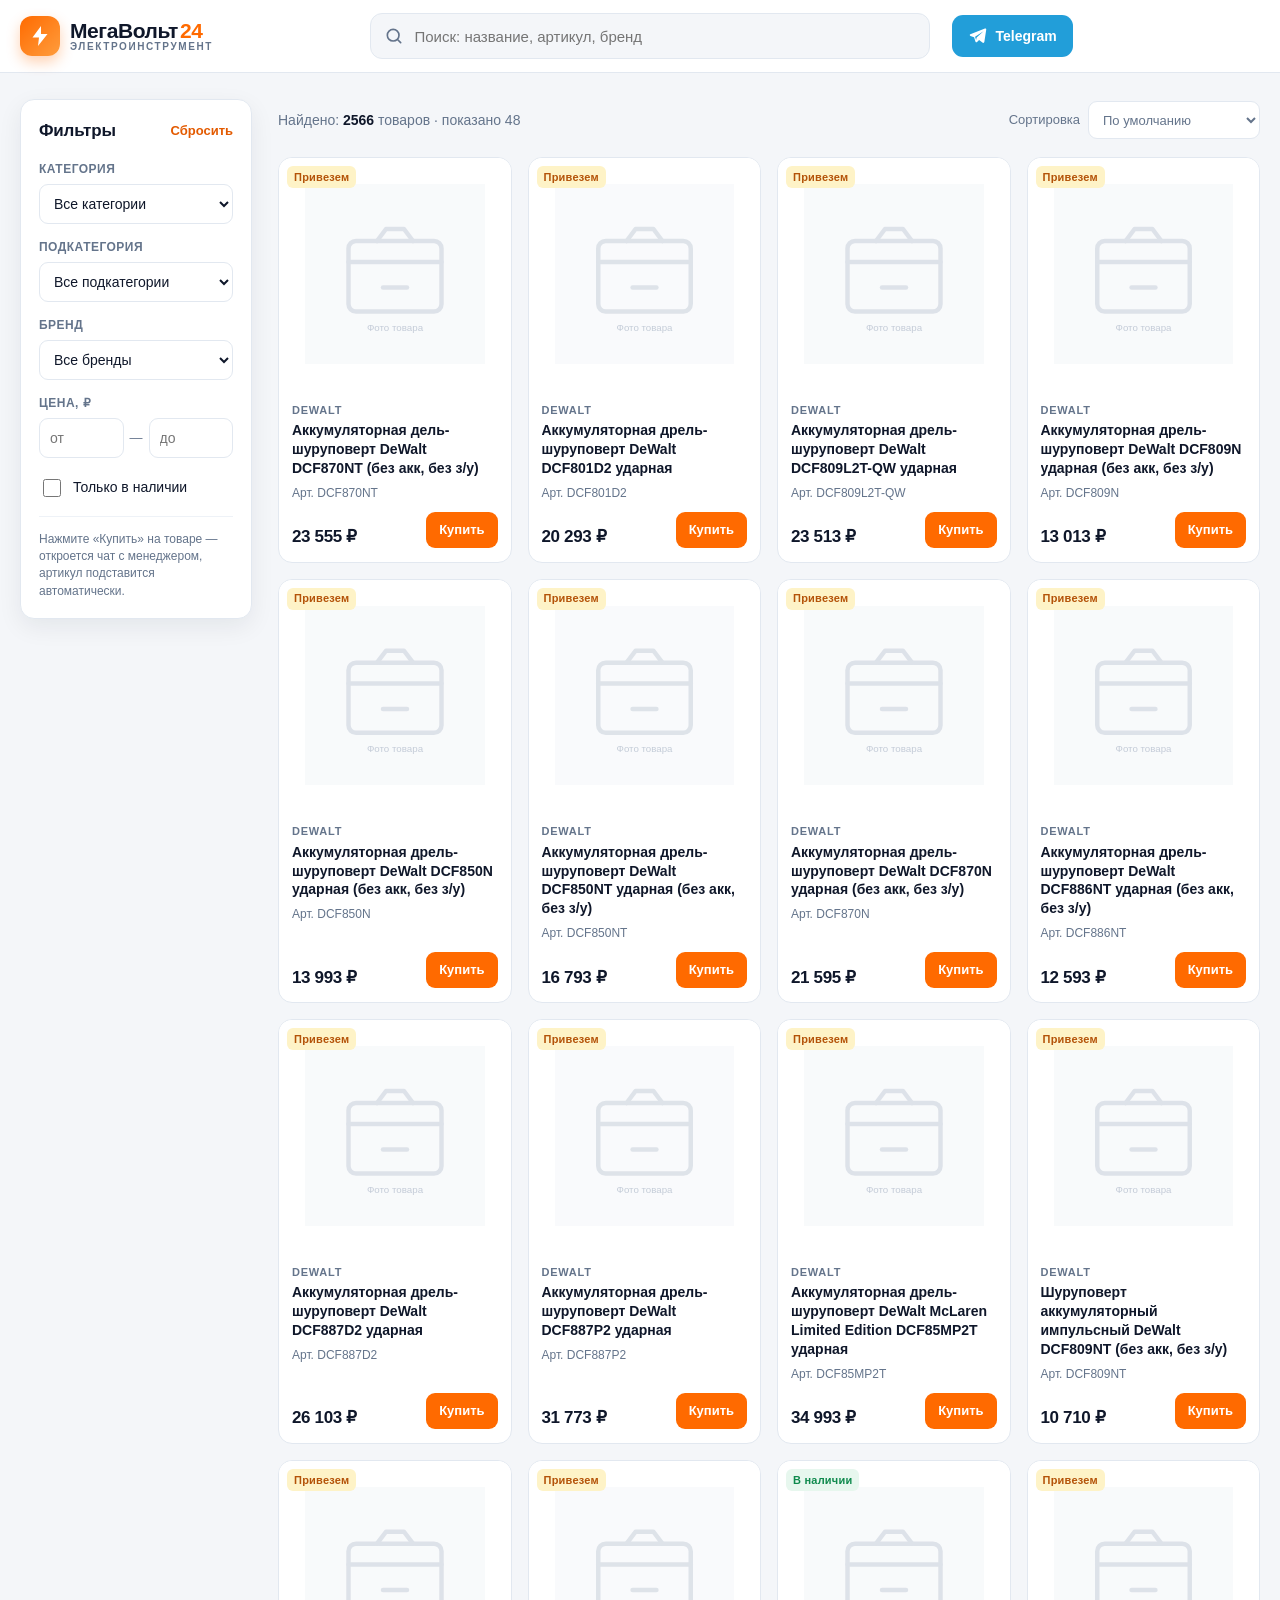
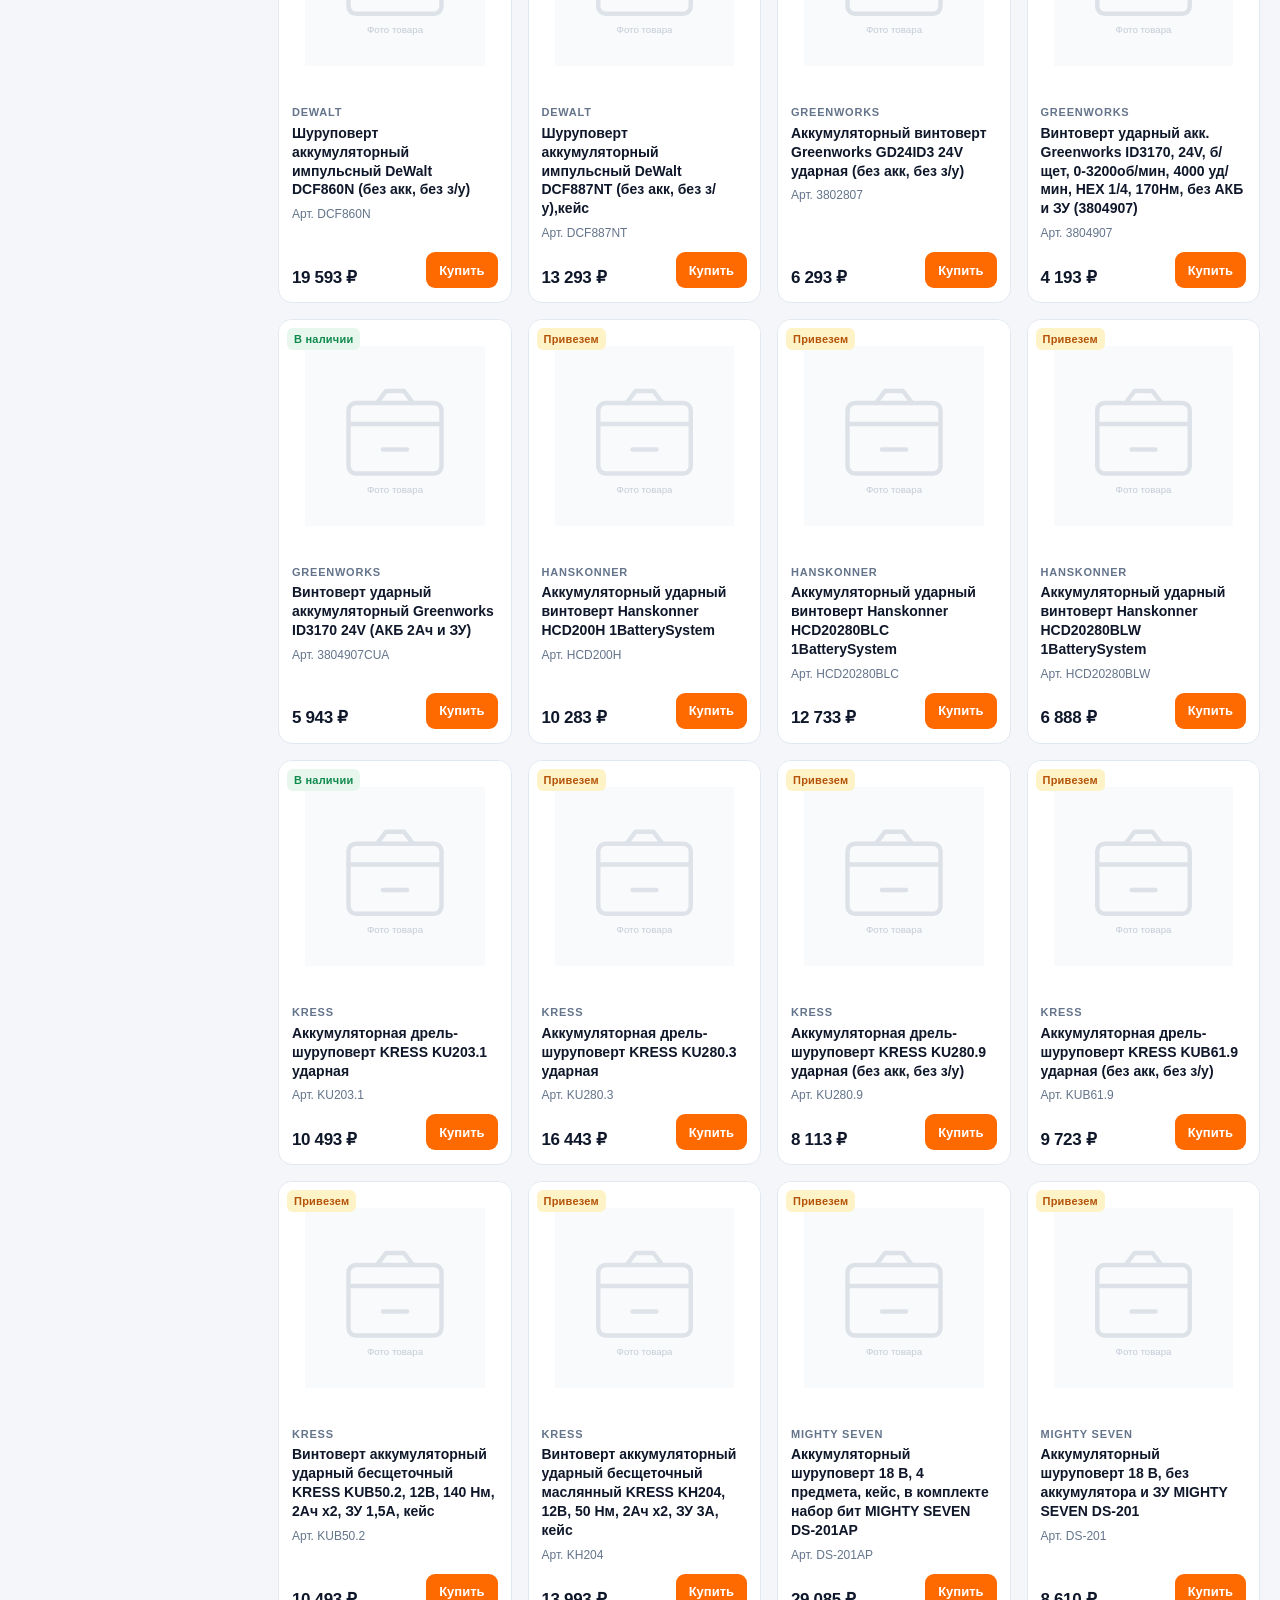
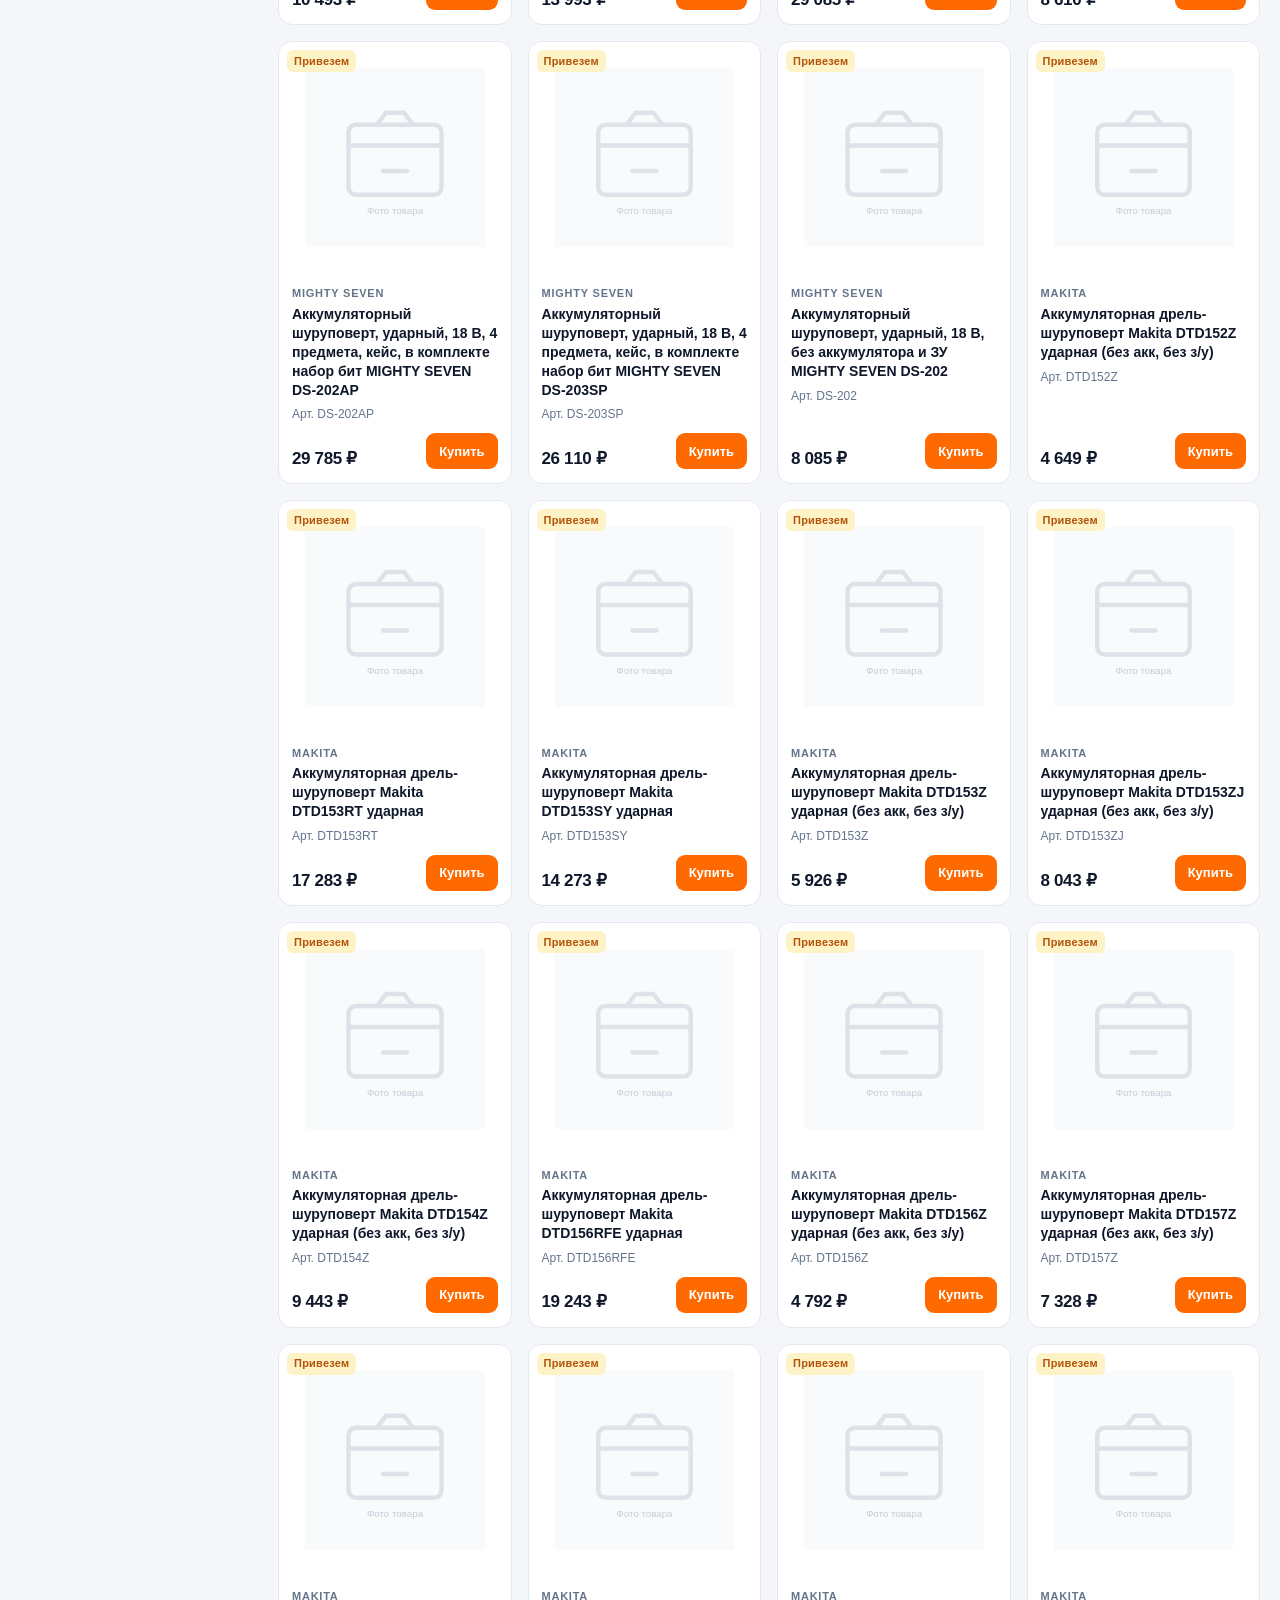
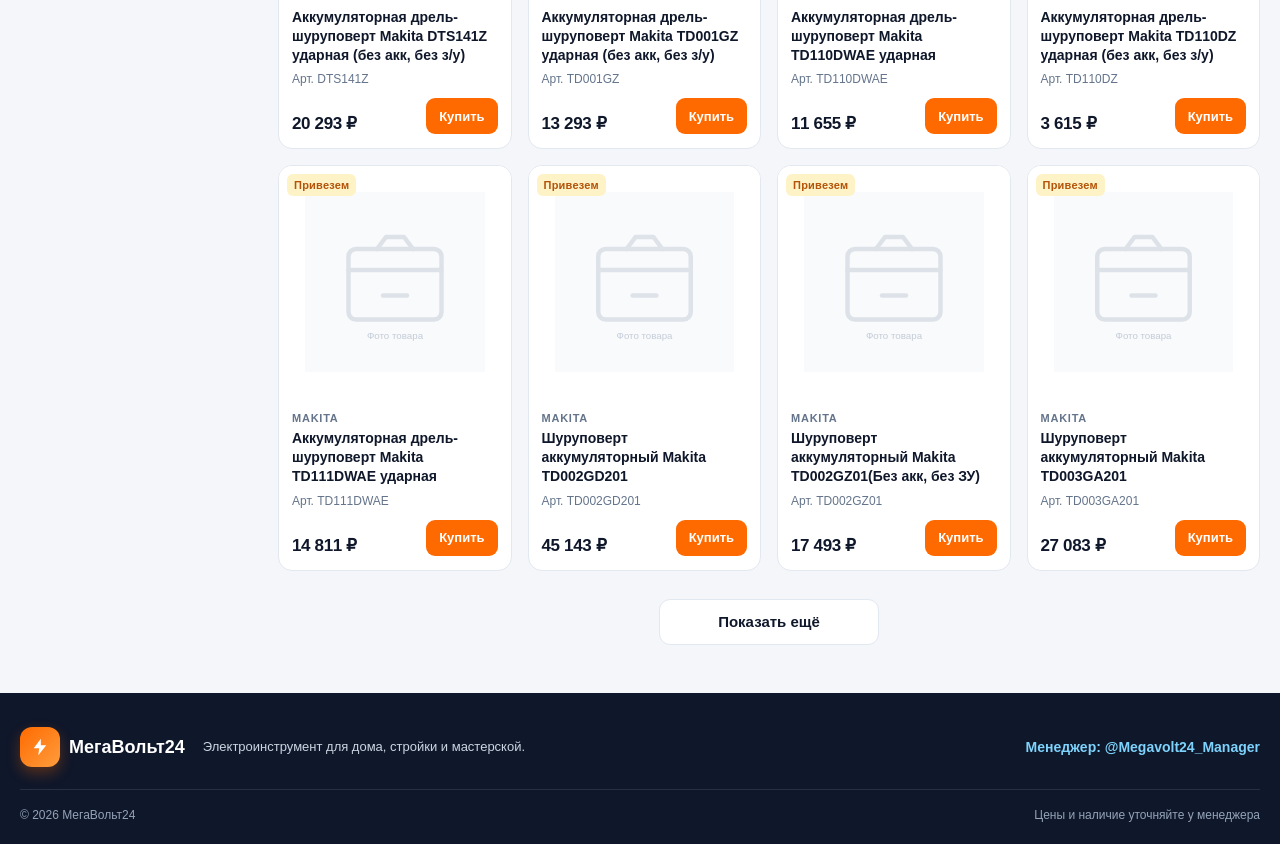
==== commit ae4b7189: "Add cache busting for catalog data and assets" ====
--- a/index.html
+++ b/index.html
@@ -11,7 +11,7 @@
   <meta property="og:type" content="website">
   <link rel="icon" href="assets/favicon.svg" type="image/svg+xml">
   <link rel="preconnect" href="https://www.tmktools.ru" crossorigin>
-  <link rel="stylesheet" href="assets/style.css">
+  <link rel="stylesheet" href="assets/style.css?v=1795361414">
 </head>
 <body>
   <header class="header">
@@ -170,7 +170,7 @@
 
   <div class="toast" id="toast" role="status" aria-live="polite"></div>
 
-  <script src="data/products.js"></script>
-  <script src="assets/app.js"></script>
+  <script src="data/products.js?v=1795361414"></script>
+  <script src="assets/app.js?v=1795361414"></script>
 </body>
 </html>
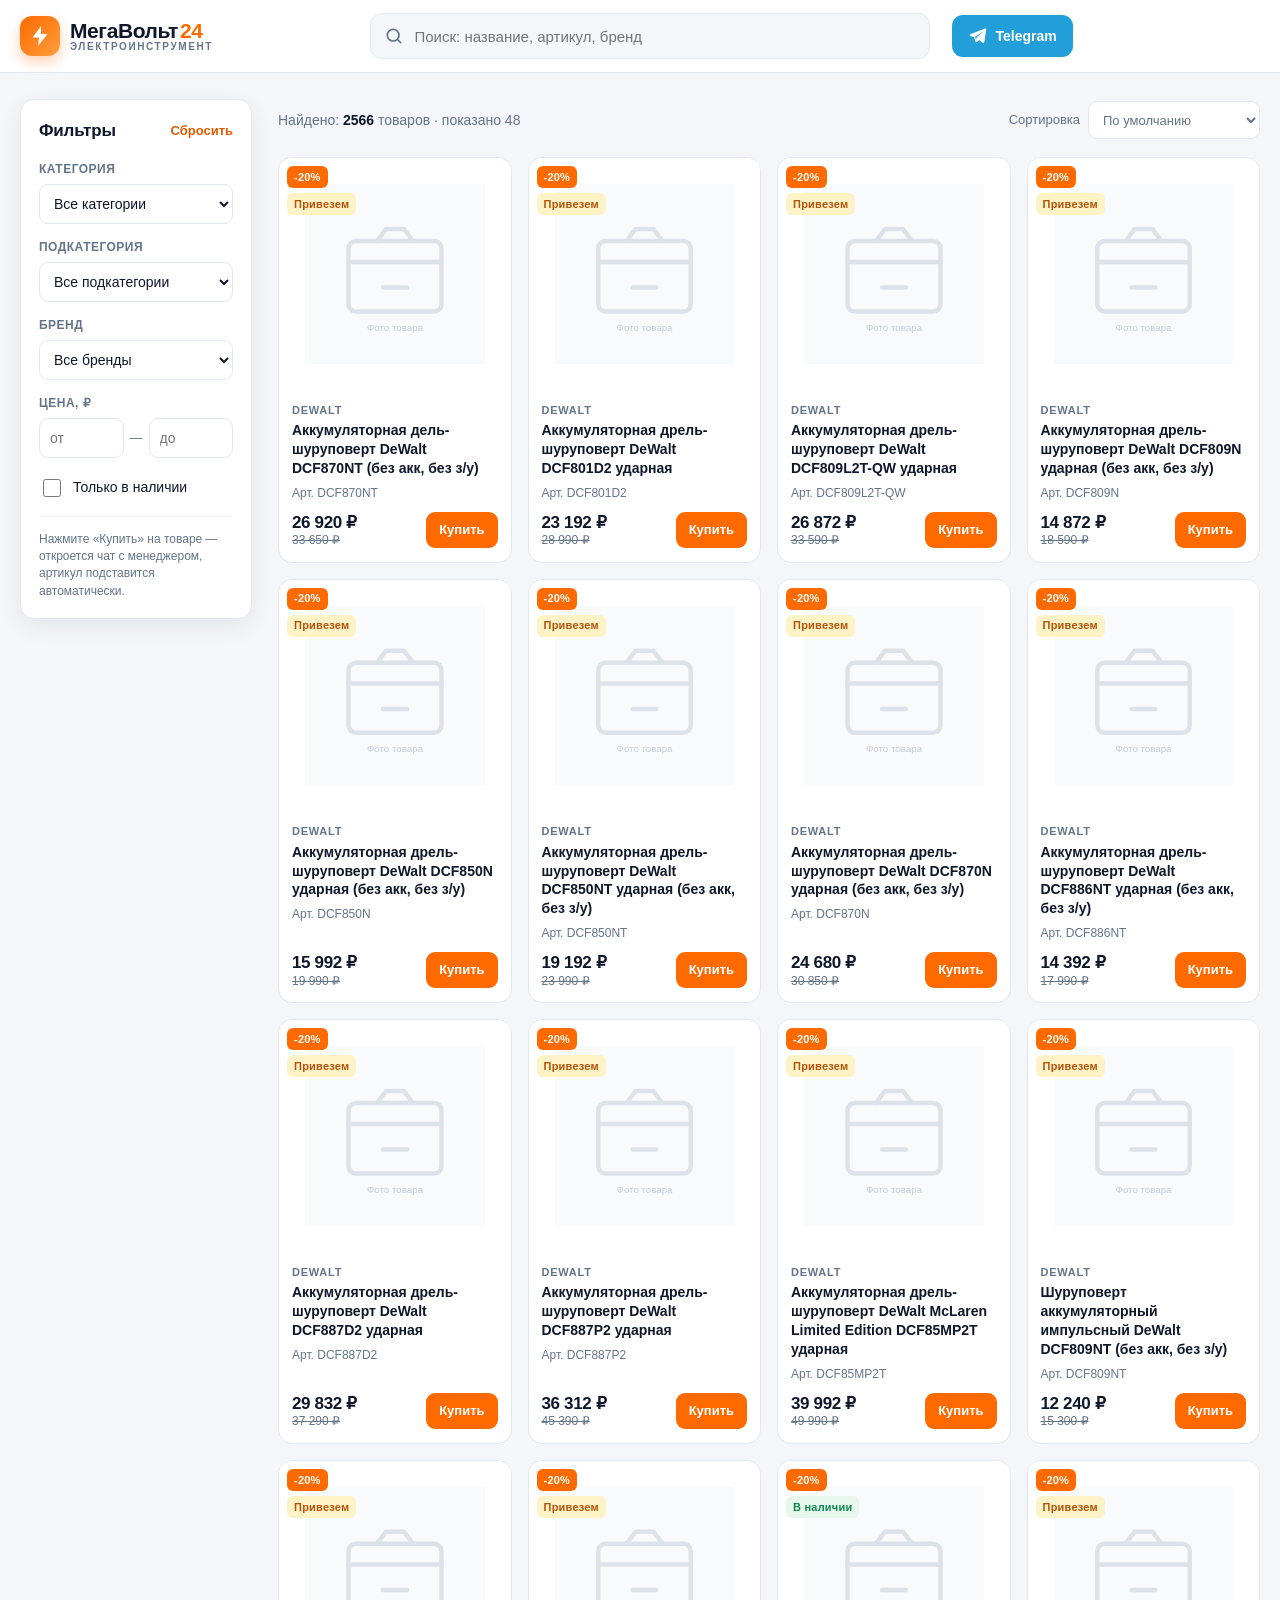
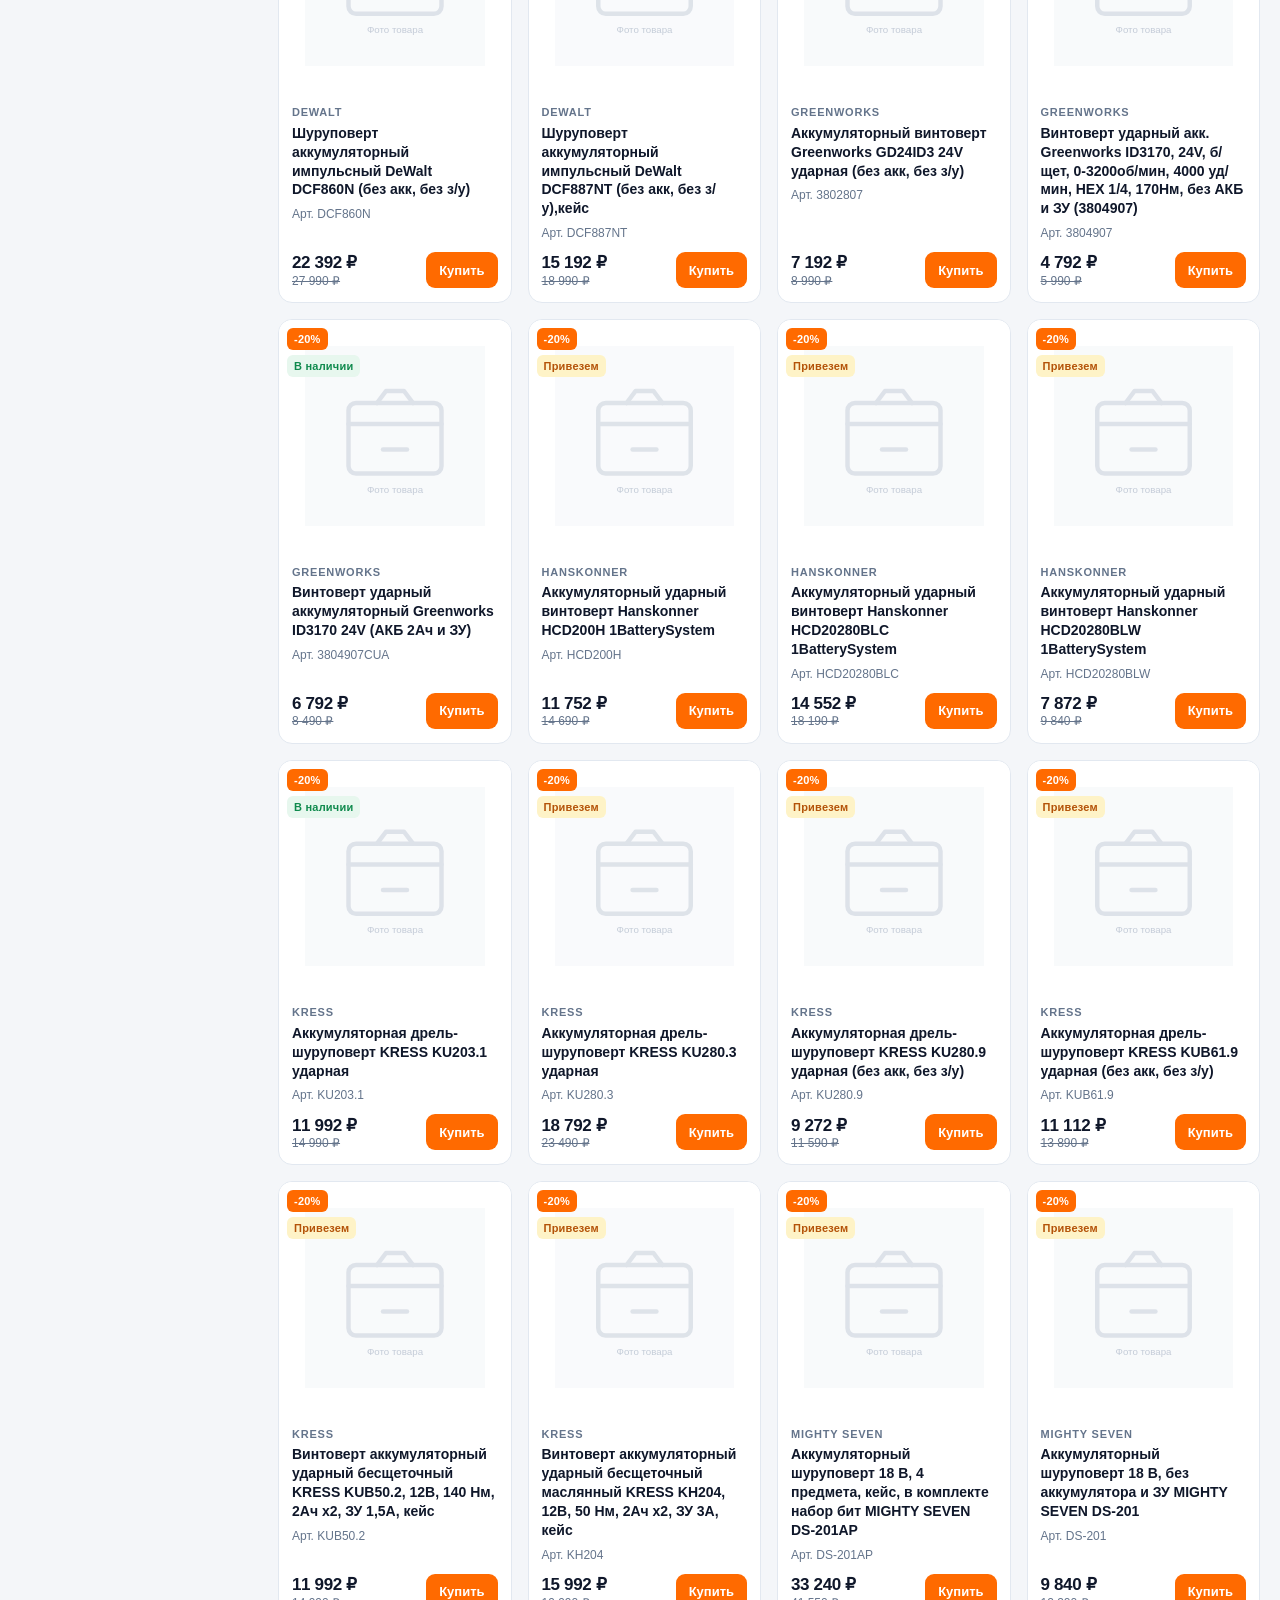
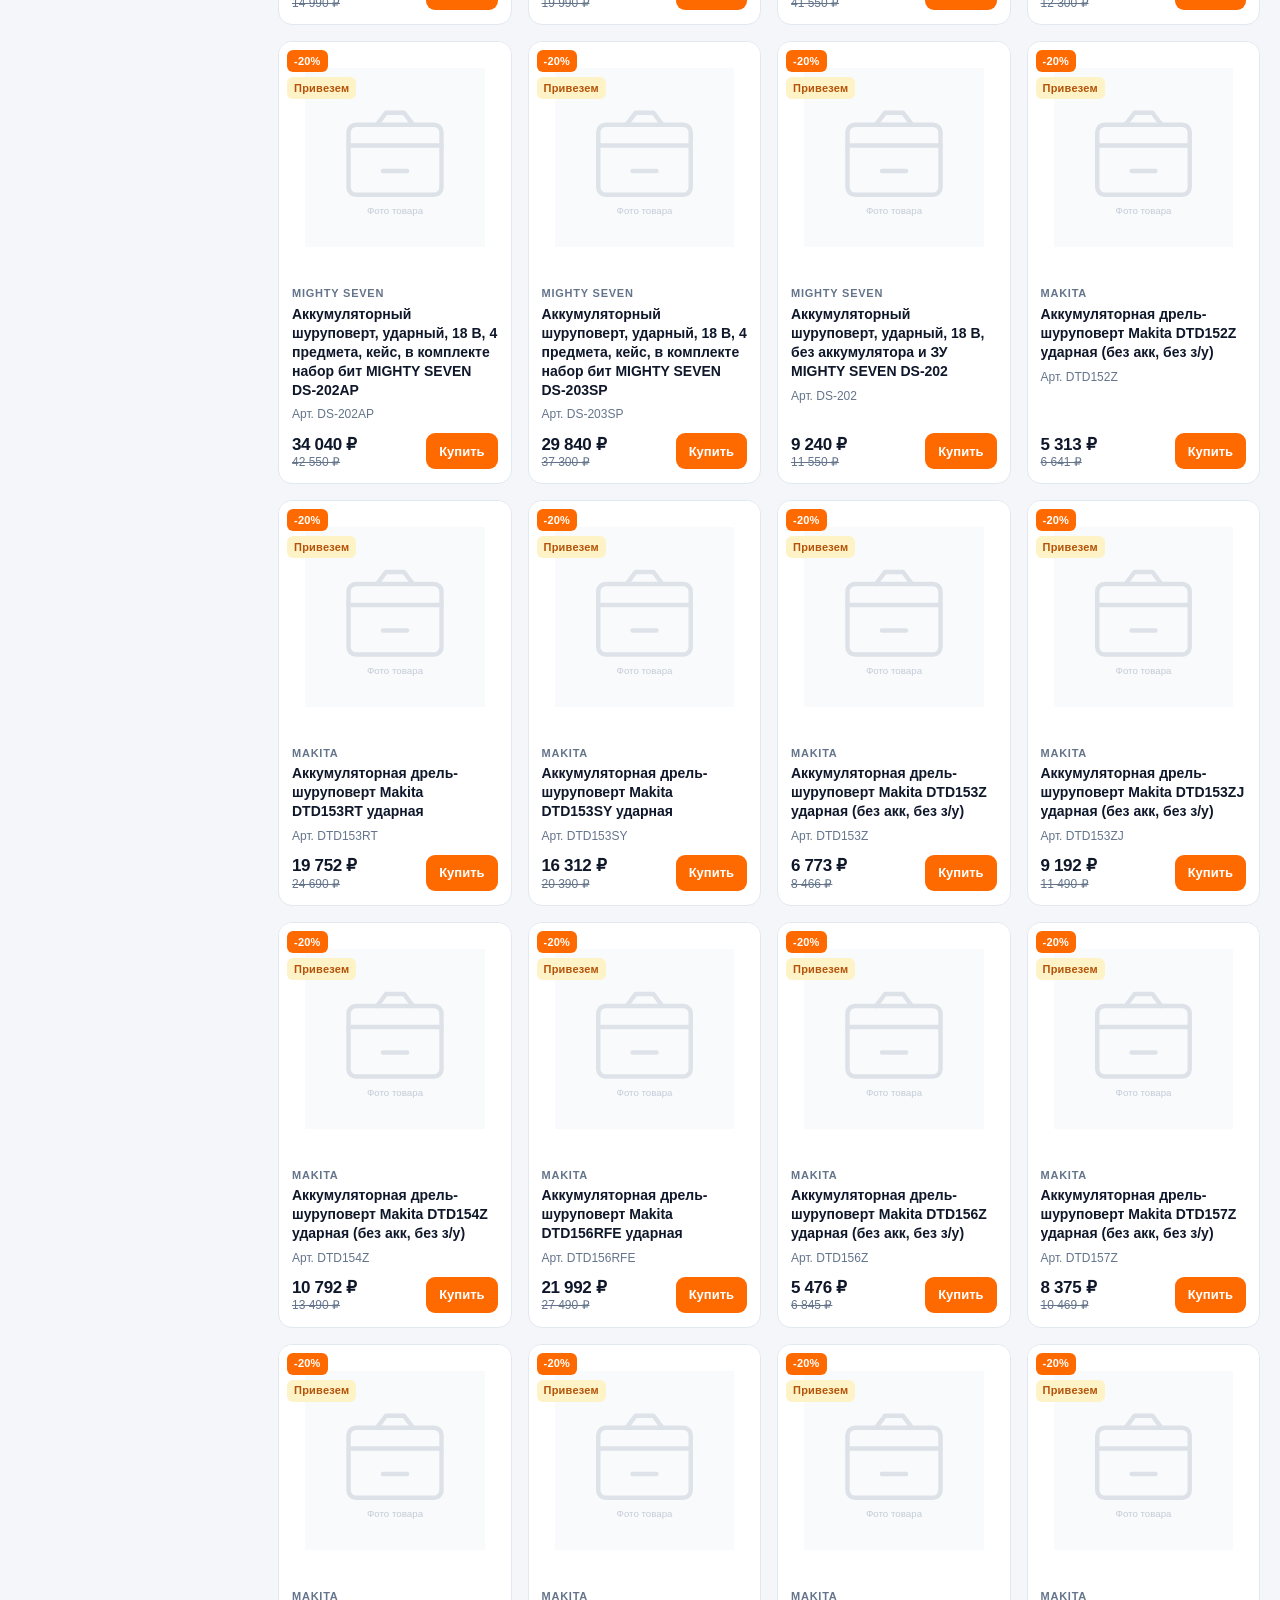
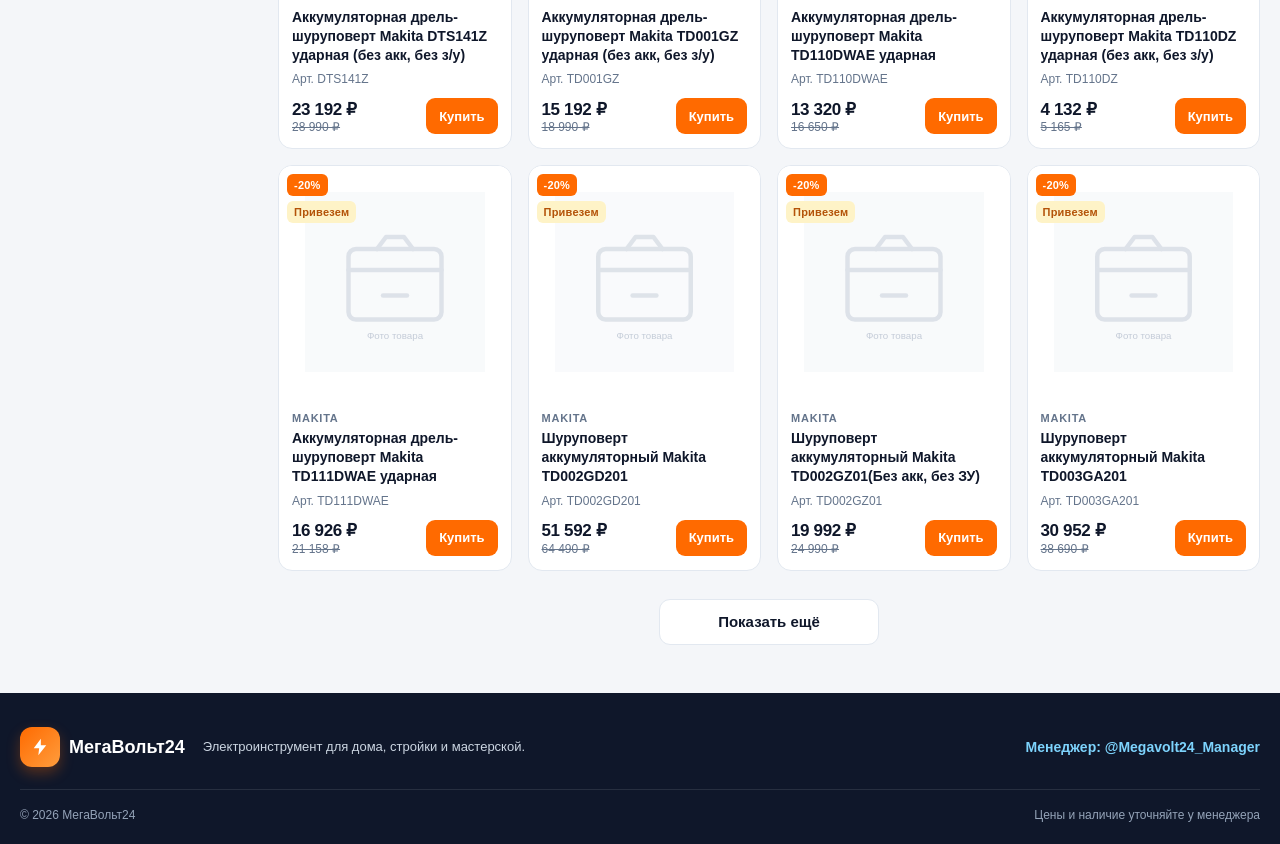
==== commit ce0bdcb4: "Apply 20% discount with crossed-out original prices" ====
--- a/index.html
+++ b/index.html
@@ -11,7 +11,7 @@
   <meta property="og:type" content="website">
   <link rel="icon" href="assets/favicon.svg" type="image/svg+xml">
   <link rel="preconnect" href="https://www.tmktools.ru" crossorigin>
-  <link rel="stylesheet" href="assets/style.css?v=1795361414">
+  <link rel="stylesheet" href="assets/style.css?v=1795361593">
 </head>
 <body>
   <header class="header">
@@ -170,7 +170,7 @@
 
   <div class="toast" id="toast" role="status" aria-live="polite"></div>
 
-  <script src="data/products.js?v=1795361414"></script>
-  <script src="assets/app.js?v=1795361414"></script>
+  <script src="data/products.js?v=1795361593"></script>
+  <script src="assets/app.js?v=1795361593"></script>
 </body>
 </html>
